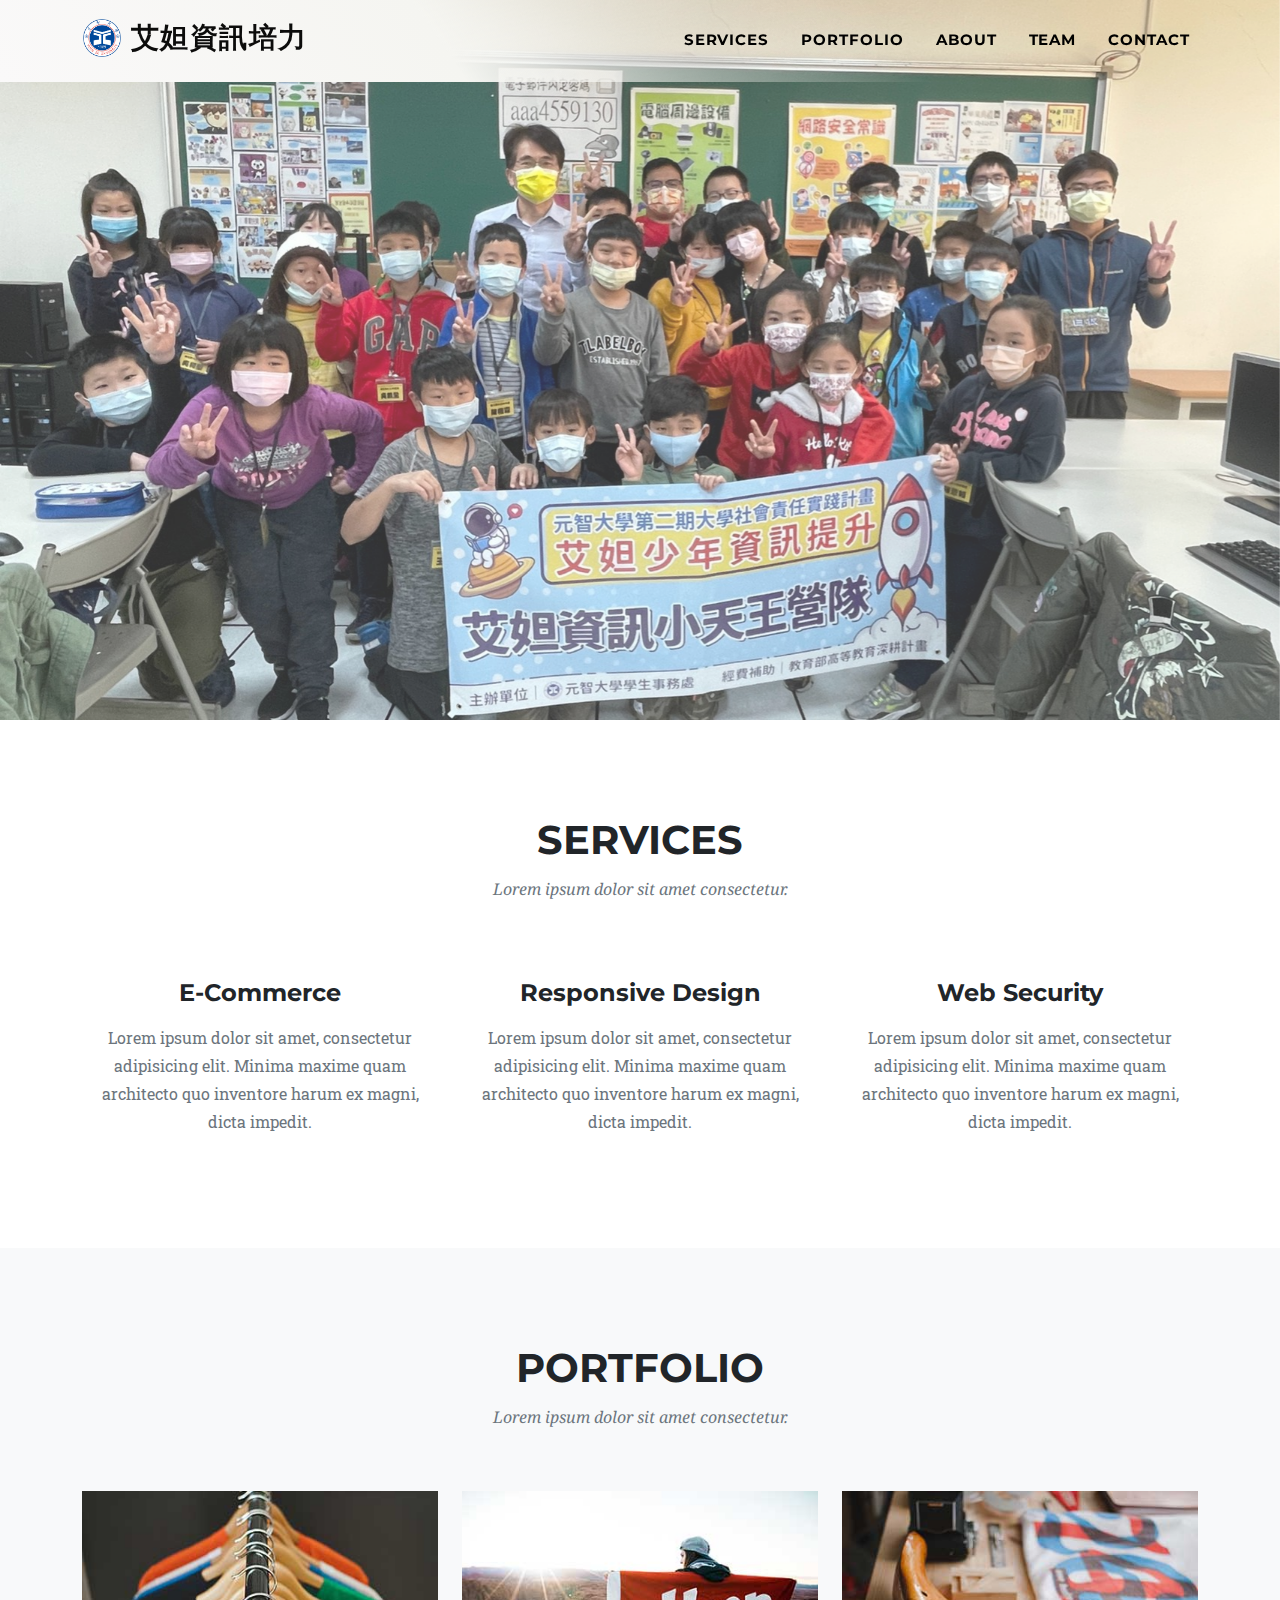
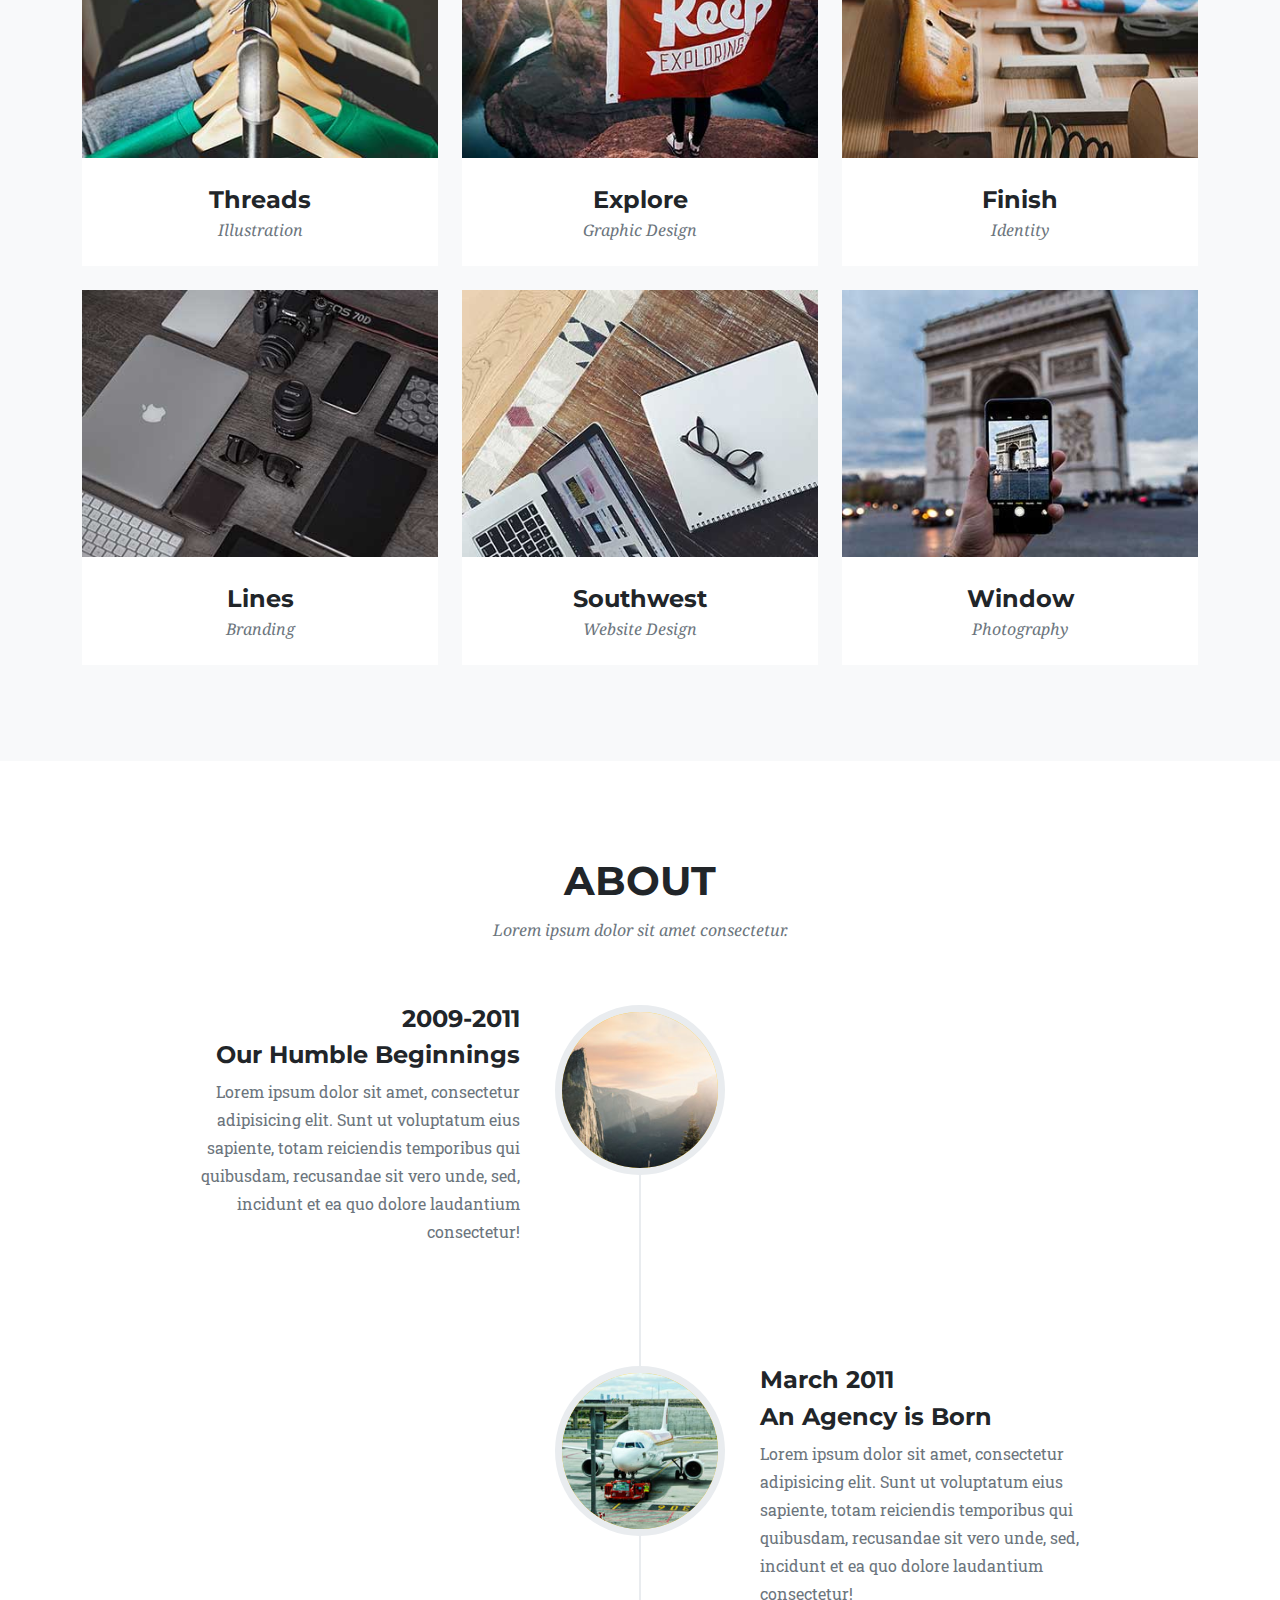
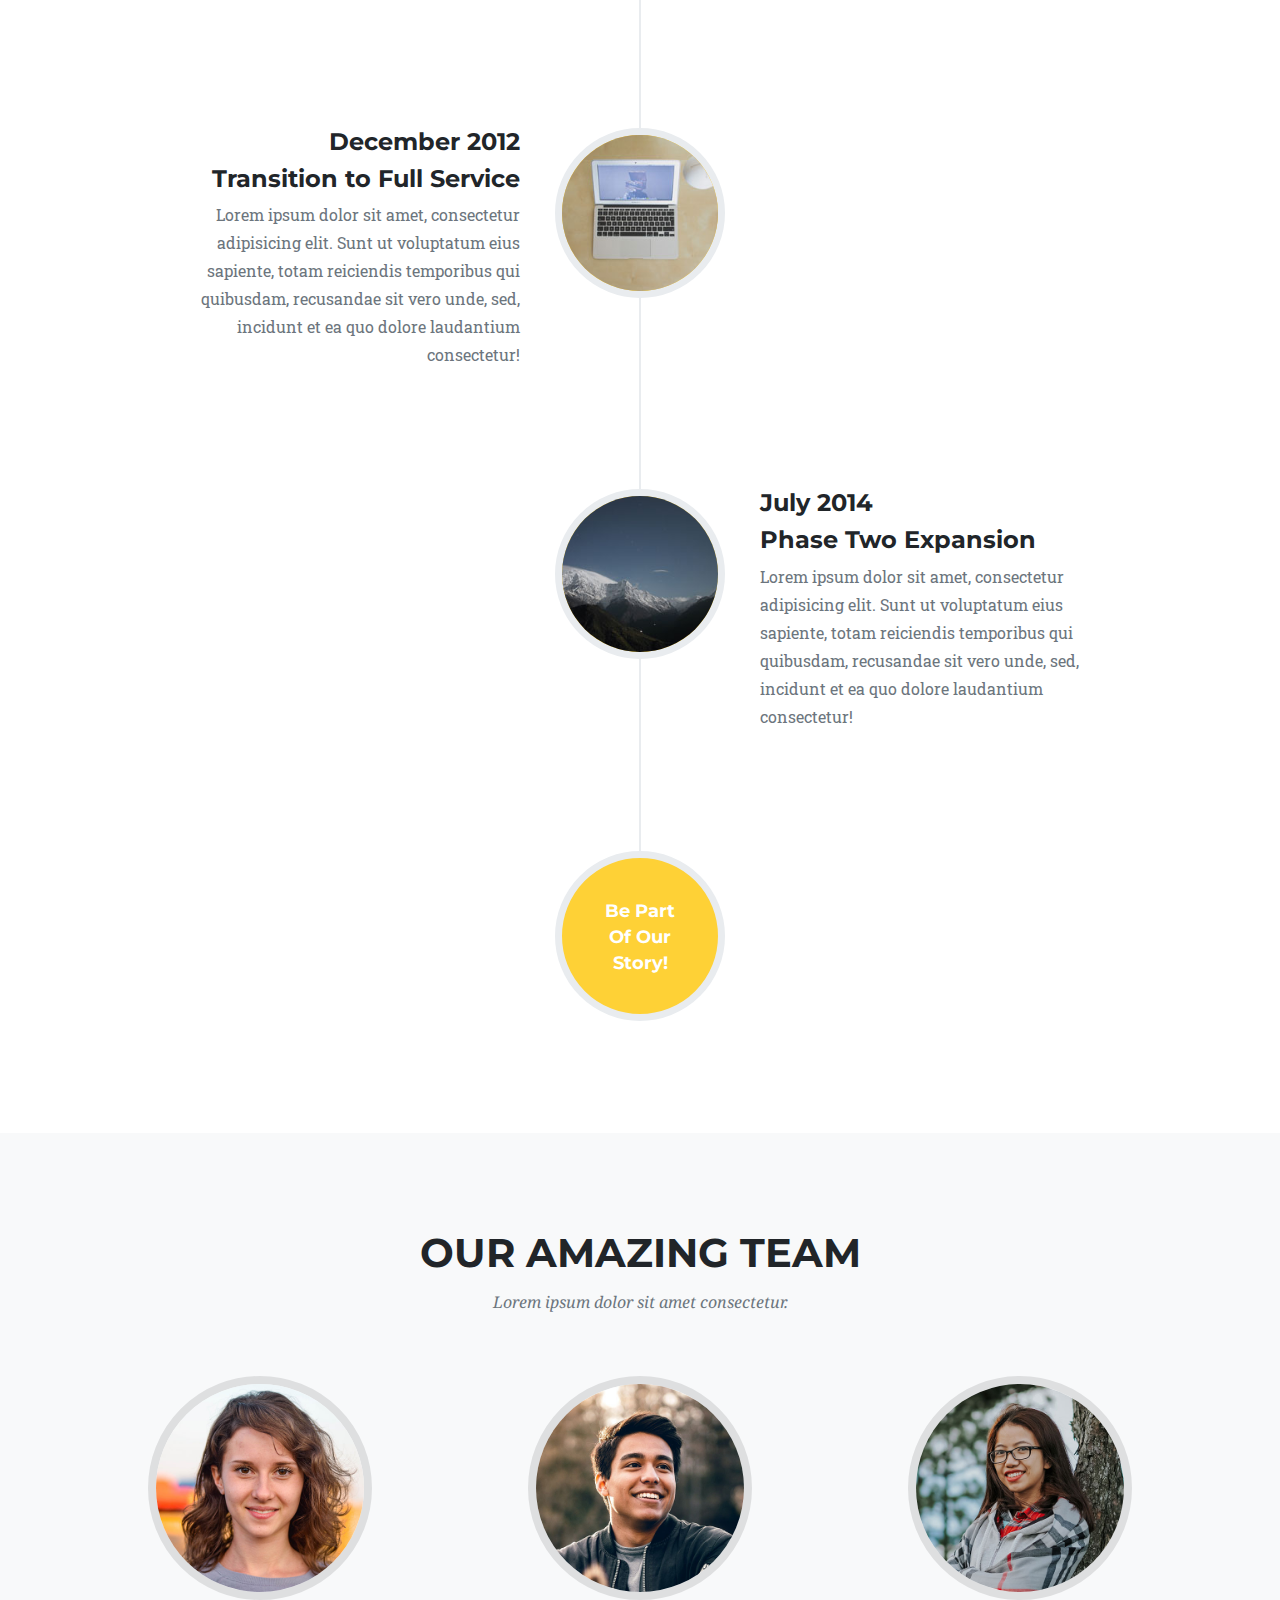
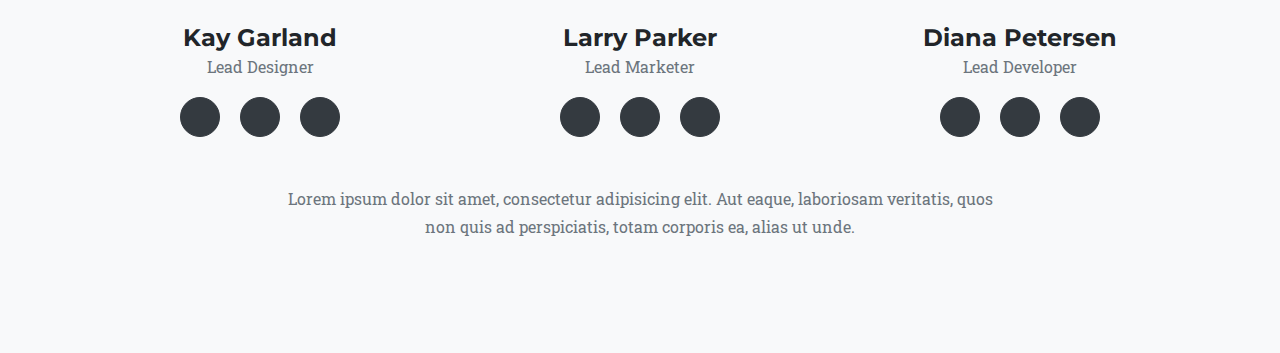
==== index.html @ 65d72623 "Carousel and title" ====
<!DOCTYPE html>
<html lang="en">
    <head>
        <meta charset="utf-8" />
        <meta name="viewport" content="width=device-width, initial-scale=1, shrink-to-fit=no" />
        <meta name="description" content="" />
        <meta name="author" content="" />
        <title>Agency - Start Bootstrap Theme</title>
        <link rel="icon" type="image/x-icon" href="assets/img/favicon.ico" />
        <!-- Font Awesome icons (free version)-->
        <script src="https://use.fontawesome.com/releases/v5.15.1/js/all.js" crossorigin="anonymous"></script>
        <!-- Google fonts-->
        <link href="https://fonts.googleapis.com/css?family=Montserrat:400,700" rel="stylesheet" type="text/css" />
        <link href="https://fonts.googleapis.com/css?family=Droid+Serif:400,700,400italic,700italic" rel="stylesheet" type="text/css" />
        <link href="https://fonts.googleapis.com/css?family=Roboto+Slab:400,100,300,700" rel="stylesheet" type="text/css" />
        <!-- Core theme CSS (includes Bootstrap)-->
        <link href="css/all.css" rel="stylesheet" />
    </head>
    <body id="page-top">
        <!-- Navigation-->
        <nav class="navbar navbar-expand-lg navbar-dark fixed-top" id="mainNav">
            <div class="container">
                <a class="navbar-brand js-scroll-trigger" href="#page-top">
                    <img src="assets/img/yzu.png" alt="" class="titleImg"/>
                    <h3 class="titleWord">艾妲資訊培力</h3>
                    <!-- 元智大學「大學社會責任實踐計畫- -->
                </a>
                <button class="navbar-toggler navbar-toggler-right" type="button" data-toggle="collapse" data-target="#navbarResponsive" aria-controls="navbarResponsive" aria-expanded="false" aria-label="Toggle navigation">
                    Menu
                    <i class="fas fa-bars ml-1"></i>
                </button>
                <div class="collapse navbar-collapse" id="navbarResponsive">
                    <ul class="navbar-nav text-uppercase ml-auto">
                        <li class="nav-item"><a class="nav-link js-scroll-trigger" href="#services">Services</a></li>
                        <li class="nav-item"><a class="nav-link js-scroll-trigger" href="#portfolio">Portfolio</a></li>
                        <li class="nav-item"><a class="nav-link js-scroll-trigger" href="#about">About</a></li>
                        <li class="nav-item"><a class="nav-link js-scroll-trigger" href="#team">Team</a></li>
                        <li class="nav-item"><a class="nav-link js-scroll-trigger" href="#contact">Contact</a></li>
                    </ul>
                </div>
            </div>
        </nav>
        <!-- Masthead-->
        <!-- <header class="mastheadx">
            <div class="container">
                <div class="masthead-subheading">Welcome To Our Studio!</div>
                <div class="masthead-heading text-uppercase">It's Nice To Meet You</div>
                <a class="btn btn-primary btn-xl text-uppercase js-scroll-trigger" href="#services">Tell Me More</a>
            </div>
        </header> -->




        
        <div id="carouselExampleControls" class="carousel slide" data-ride="carousel" data-interval="2300">
            <div class="carousel-inner imgeOpacity">
              <div class="carousel-item active">
                <img src="./assets/img/groupPhoto/groupPhoto1.jpg" class="d-block w-100" alt="...">
              </div>
              <div class="carousel-item">
                <img src="./assets/img/groupPhoto/groupPhoto2.jpg" class="d-block w-100" alt="...">
              </div>
              <div class="carousel-item">
                <img src="./assets/img/groupPhoto/groupPhoto3.jpg" class="d-block w-100" alt="...">
              </div>
            </div>

          </div>
        <!-- Services-->
        <section class="page-section" id="services">
            <div class="container">
                <div class="text-center">
                    <h2 class="section-heading text-uppercase">Services</h2>
                    <h3 class="section-subheading text-muted">Lorem ipsum dolor sit amet consectetur.</h3>
                </div>
                <div class="row text-center">
                    <div class="col-md-4">
                        <span class="fa-stack fa-4x">
                            <i class="fas fa-circle fa-stack-2x text-primary"></i>
                            <i class="fas fa-shopping-cart fa-stack-1x fa-inverse"></i>
                        </span>
                        <h4 class="my-3">E-Commerce</h4>
                        <p class="text-muted">Lorem ipsum dolor sit amet, consectetur adipisicing elit. Minima maxime quam architecto quo inventore harum ex magni, dicta impedit.</p>
                    </div>
                    <div class="col-md-4">
                        <span class="fa-stack fa-4x">
                            <i class="fas fa-circle fa-stack-2x text-primary"></i>
                            <i class="fas fa-laptop fa-stack-1x fa-inverse"></i>
                        </span>
                        <h4 class="my-3">Responsive Design</h4>
                        <p class="text-muted">Lorem ipsum dolor sit amet, consectetur adipisicing elit. Minima maxime quam architecto quo inventore harum ex magni, dicta impedit.</p>
                    </div>
                    <div class="col-md-4">
                        <span class="fa-stack fa-4x">
                            <i class="fas fa-circle fa-stack-2x text-primary"></i>
                            <i class="fas fa-lock fa-stack-1x fa-inverse"></i>
                        </span>
                        <h4 class="my-3">Web Security</h4>
                        <p class="text-muted">Lorem ipsum dolor sit amet, consectetur adipisicing elit. Minima maxime quam architecto quo inventore harum ex magni, dicta impedit.</p>
                    </div>
                </div>
            </div>
        </section>
        <!-- Portfolio Grid-->
        <section class="page-section bg-light" id="portfolio">
            <div class="container">
                <div class="text-center">
                    <h2 class="section-heading text-uppercase">Portfolio</h2>
                    <h3 class="section-subheading text-muted">Lorem ipsum dolor sit amet consectetur.</h3>
                </div>
                <div class="row">
                    <div class="col-lg-4 col-sm-6 mb-4">
                        <div class="portfolio-item">
                            <a class="portfolio-link" data-toggle="modal" href="#portfolioModal1">
                                <div class="portfolio-hover">
                                    <div class="portfolio-hover-content"><i class="fas fa-plus fa-3x"></i></div>
                                </div>
                                <img class="img-fluid" src="assets/img/portfolio/01-thumbnail.jpg" alt="" />
                            </a>
                            <div class="portfolio-caption">
                                <div class="portfolio-caption-heading">Threads</div>
                                <div class="portfolio-caption-subheading text-muted">Illustration</div>
                            </div>
                        </div>
                    </div>
                    <div class="col-lg-4 col-sm-6 mb-4">
                        <div class="portfolio-item">
                            <a class="portfolio-link" data-toggle="modal" href="#portfolioModal2">
                                <div class="portfolio-hover">
                                    <div class="portfolio-hover-content"><i class="fas fa-plus fa-3x"></i></div>
                                </div>
                                <img class="img-fluid" src="assets/img/portfolio/02-thumbnail.jpg" alt="" />
                            </a>
                            <div class="portfolio-caption">
                                <div class="portfolio-caption-heading">Explore</div>
                                <div class="portfolio-caption-subheading text-muted">Graphic Design</div>
                            </div>
                        </div>
                    </div>
                    <div class="col-lg-4 col-sm-6 mb-4">
                        <div class="portfolio-item">
                            <a class="portfolio-link" data-toggle="modal" href="#portfolioModal3">
                                <div class="portfolio-hover">
                                    <div class="portfolio-hover-content"><i class="fas fa-plus fa-3x"></i></div>
                                </div>
                                <img class="img-fluid" src="assets/img/portfolio/03-thumbnail.jpg" alt="" />
                            </a>
                            <div class="portfolio-caption">
                                <div class="portfolio-caption-heading">Finish</div>
                                <div class="portfolio-caption-subheading text-muted">Identity</div>
                            </div>
                        </div>
                    </div>
                    <div class="col-lg-4 col-sm-6 mb-4 mb-lg-0">
                        <div class="portfolio-item">
                            <a class="portfolio-link" data-toggle="modal" href="#portfolioModal4">
                                <div class="portfolio-hover">
                                    <div class="portfolio-hover-content"><i class="fas fa-plus fa-3x"></i></div>
                                </div>
                                <img class="img-fluid" src="assets/img/portfolio/04-thumbnail.jpg" alt="" />
                            </a>
                            <div class="portfolio-caption">
                                <div class="portfolio-caption-heading">Lines</div>
                                <div class="portfolio-caption-subheading text-muted">Branding</div>
                            </div>
                        </div>
                    </div>
                    <div class="col-lg-4 col-sm-6 mb-4 mb-sm-0">
                        <div class="portfolio-item">
                            <a class="portfolio-link" data-toggle="modal" href="#portfolioModal5">
                                <div class="portfolio-hover">
                                    <div class="portfolio-hover-content"><i class="fas fa-plus fa-3x"></i></div>
                                </div>
                                <img class="img-fluid" src="assets/img/portfolio/05-thumbnail.jpg" alt="" />
                            </a>
                            <div class="portfolio-caption">
                                <div class="portfolio-caption-heading">Southwest</div>
                                <div class="portfolio-caption-subheading text-muted">Website Design</div>
                            </div>
                        </div>
                    </div>
                    <div class="col-lg-4 col-sm-6">
                        <div class="portfolio-item">
                            <a class="portfolio-link" data-toggle="modal" href="#portfolioModal6">
                                <div class="portfolio-hover">
                                    <div class="portfolio-hover-content"><i class="fas fa-plus fa-3x"></i></div>
                                </div>
                                <img class="img-fluid" src="assets/img/portfolio/06-thumbnail.jpg" alt="" />
                            </a>
                            <div class="portfolio-caption">
                                <div class="portfolio-caption-heading">Window</div>
                                <div class="portfolio-caption-subheading text-muted">Photography</div>
                            </div>
                        </div>
                    </div>
                </div>
            </div>
        </section>
        <!-- About-->
        <section class="page-section" id="about">
            <div class="container">
                <div class="text-center">
                    <h2 class="section-heading text-uppercase">About</h2>
                    <h3 class="section-subheading text-muted">Lorem ipsum dolor sit amet consectetur.</h3>
                </div>
                <ul class="timeline">
                    <li>
                        <div class="timeline-image"><img class="rounded-circle img-fluid" src="assets/img/about/1.jpg" alt="" /></div>
                        <div class="timeline-panel">
                            <div class="timeline-heading">
                                <h4>2009-2011</h4>
                                <h4 class="subheading">Our Humble Beginnings</h4>
                            </div>
                            <div class="timeline-body"><p class="text-muted">Lorem ipsum dolor sit amet, consectetur adipisicing elit. Sunt ut voluptatum eius sapiente, totam reiciendis temporibus qui quibusdam, recusandae sit vero unde, sed, incidunt et ea quo dolore laudantium consectetur!</p></div>
                        </div>
                    </li>
                    <li class="timeline-inverted">
                        <div class="timeline-image"><img class="rounded-circle img-fluid" src="assets/img/about/2.jpg" alt="" /></div>
                        <div class="timeline-panel">
                            <div class="timeline-heading">
                                <h4>March 2011</h4>
                                <h4 class="subheading">An Agency is Born</h4>
                            </div>
                            <div class="timeline-body"><p class="text-muted">Lorem ipsum dolor sit amet, consectetur adipisicing elit. Sunt ut voluptatum eius sapiente, totam reiciendis temporibus qui quibusdam, recusandae sit vero unde, sed, incidunt et ea quo dolore laudantium consectetur!</p></div>
                        </div>
                    </li>
                    <li>
                        <div class="timeline-image"><img class="rounded-circle img-fluid" src="assets/img/about/3.jpg" alt="" /></div>
                        <div class="timeline-panel">
                            <div class="timeline-heading">
                                <h4>December 2012</h4>
                                <h4 class="subheading">Transition to Full Service</h4>
                            </div>
                            <div class="timeline-body"><p class="text-muted">Lorem ipsum dolor sit amet, consectetur adipisicing elit. Sunt ut voluptatum eius sapiente, totam reiciendis temporibus qui quibusdam, recusandae sit vero unde, sed, incidunt et ea quo dolore laudantium consectetur!</p></div>
                        </div>
                    </li>
                    <li class="timeline-inverted">
                        <div class="timeline-image"><img class="rounded-circle img-fluid" src="assets/img/about/4.jpg" alt="" /></div>
                        <div class="timeline-panel">
                            <div class="timeline-heading">
                                <h4>July 2014</h4>
                                <h4 class="subheading">Phase Two Expansion</h4>
                            </div>
                            <div class="timeline-body"><p class="text-muted">Lorem ipsum dolor sit amet, consectetur adipisicing elit. Sunt ut voluptatum eius sapiente, totam reiciendis temporibus qui quibusdam, recusandae sit vero unde, sed, incidunt et ea quo dolore laudantium consectetur!</p></div>
                        </div>
                    </li>
                    <li class="timeline-inverted">
                        <div class="timeline-image">
                            <h4>
                                Be Part
                                <br />
                                Of Our
                                <br />
                                Story!
                            </h4>
                        </div>
                    </li>
                </ul>
            </div>
        </section>
        <!-- Team-->
        <section class="page-section bg-light" id="team">
            <div class="container">
                <div class="text-center">
                    <h2 class="section-heading text-uppercase">Our Amazing Team</h2>
                    <h3 class="section-subheading text-muted">Lorem ipsum dolor sit amet consectetur.</h3>
                </div>
                <div class="row">
                    <div class="col-lg-4">
                        <div class="team-member">
                            <img class="mx-auto rounded-circle" src="assets/img/team/1.jpg" alt="" />
                            <h4>Kay Garland</h4>
                            <p class="text-muted">Lead Designer</p>
                            <a class="btn btn-dark btn-social mx-2" href="#!"><i class="fab fa-twitter"></i></a>
                            <a class="btn btn-dark btn-social mx-2" href="#!"><i class="fab fa-facebook-f"></i></a>
                            <a class="btn btn-dark btn-social mx-2" href="#!"><i class="fab fa-linkedin-in"></i></a>
                        </div>
                    </div>
                    <div class="col-lg-4">
                        <div class="team-member">
                            <img class="mx-auto rounded-circle" src="assets/img/team/2.jpg" alt="" />
                            <h4>Larry Parker</h4>
                            <p class="text-muted">Lead Marketer</p>
                            <a class="btn btn-dark btn-social mx-2" href="#!"><i class="fab fa-twitter"></i></a>
                            <a class="btn btn-dark btn-social mx-2" href="#!"><i class="fab fa-facebook-f"></i></a>
                            <a class="btn btn-dark btn-social mx-2" href="#!"><i class="fab fa-linkedin-in"></i></a>
                        </div>
                    </div>
                    <div class="col-lg-4">
                        <div class="team-member">
                            <img class="mx-auto rounded-circle" src="assets/img/team/3.jpg" alt="" />
                            <h4>Diana Petersen</h4>
                            <p class="text-muted">Lead Developer</p>
                            <a class="btn btn-dark btn-social mx-2" href="#!"><i class="fab fa-twitter"></i></a>
                            <a class="btn btn-dark btn-social mx-2" href="#!"><i class="fab fa-facebook-f"></i></a>
                            <a class="btn btn-dark btn-social mx-2" href="#!"><i class="fab fa-linkedin-in"></i></a>
                        </div>
                    </div>
                </div>
                <div class="row">
                    <div class="col-lg-8 mx-auto text-center"><p class="large text-muted">Lorem ipsum dolor sit amet, consectetur adipisicing elit. Aut eaque, laboriosam veritatis, quos non quis ad perspiciatis, totam corporis ea, alias ut unde.</p></div>
                </div>
            </div>
        </section>



        <!-- Clients-->

        <!-- Contact-->

        <!-- Portfolio Modals-->
        <!-- Modal 1-->
   
        <!-- Bootstrap core JS-->
        <script src="https://cdnjs.cloudflare.com/ajax/libs/jquery/3.5.1/jquery.min.js"></script>
        <script src="https://cdn.jsdelivr.net/npm/bootstrap@4.5.3/dist/js/bootstrap.bundle.min.js"></script>
        <!-- Third party plugin JS-->
        <script src="https://cdnjs.cloudflare.com/ajax/libs/jquery-easing/1.4.1/jquery.easing.min.js"></script>
        <!-- Contact form JS-->
        <script src="assets/mail/jqBootstrapValidation.js"></script>
        <script src="assets/mail/contact_me.js"></script>
        <!-- Core theme JS-->
        <script src="js/scripts.js"></script>
    </body>
</html>
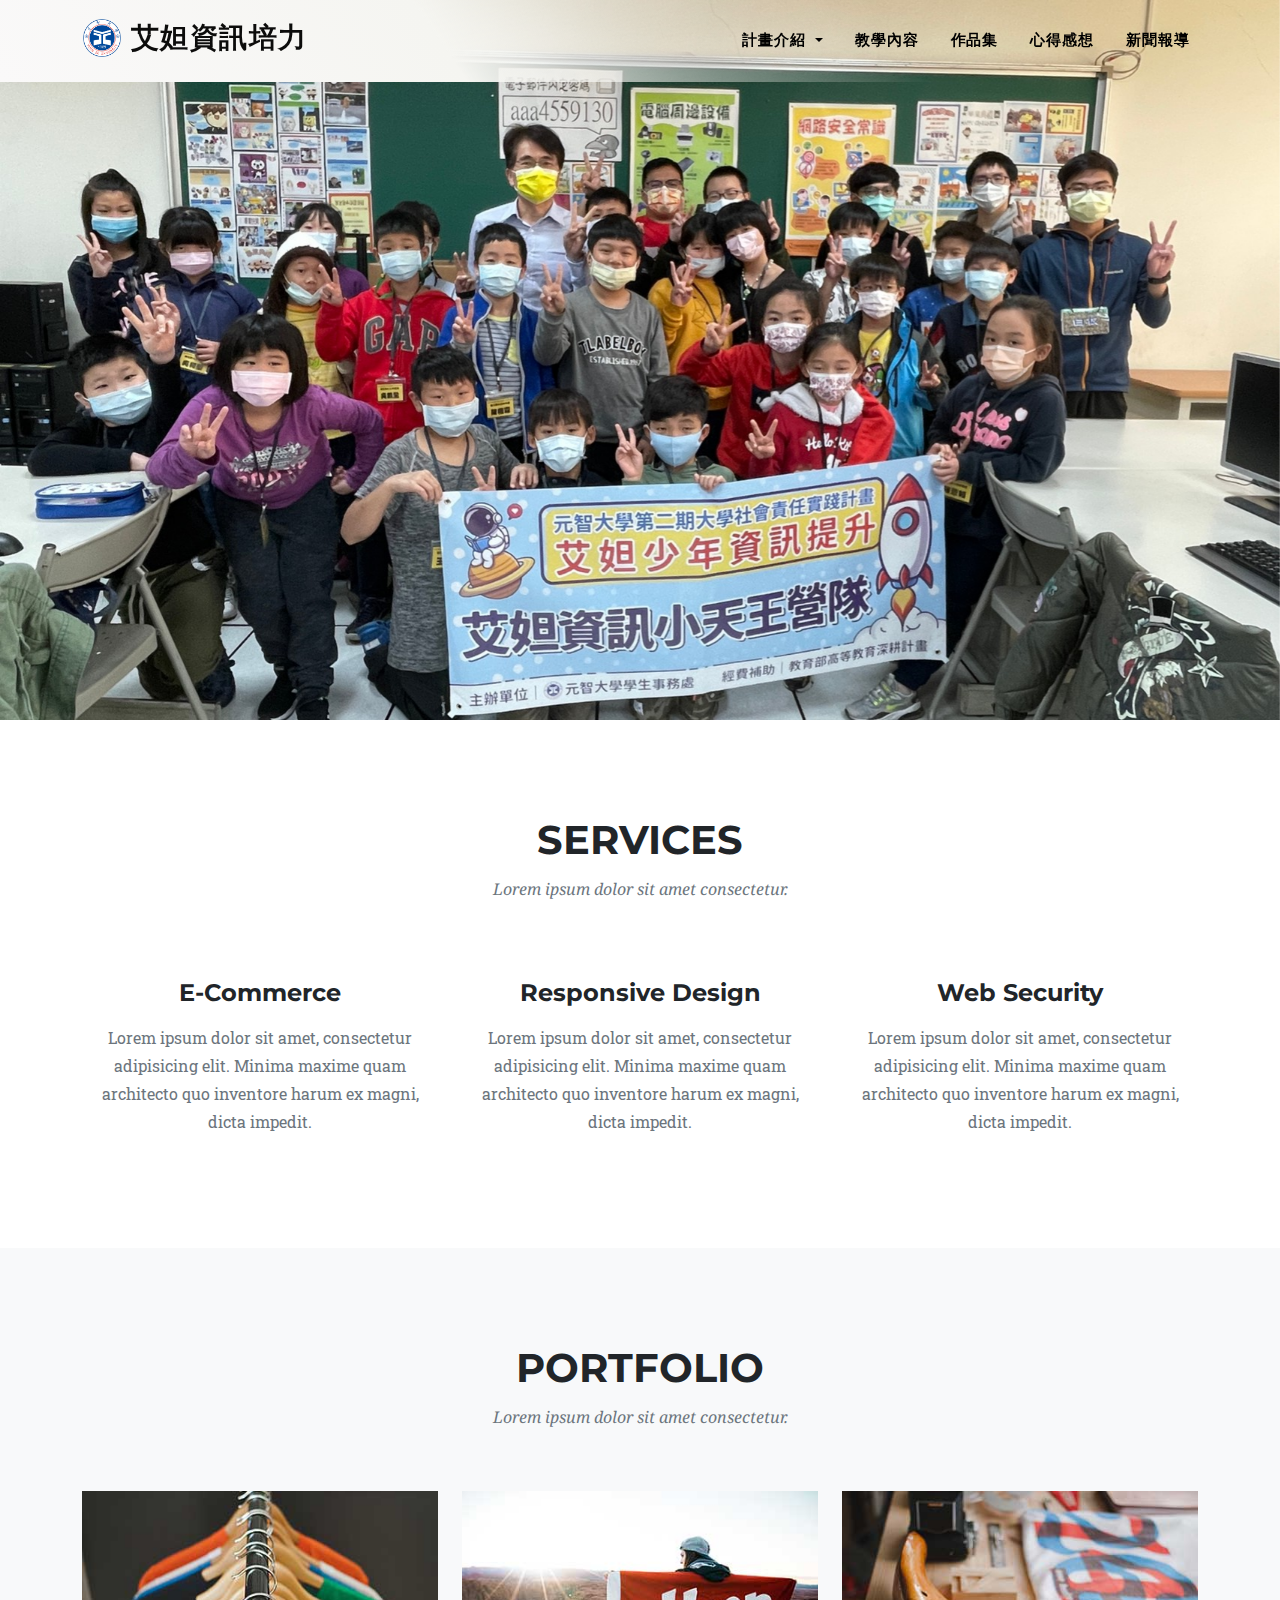
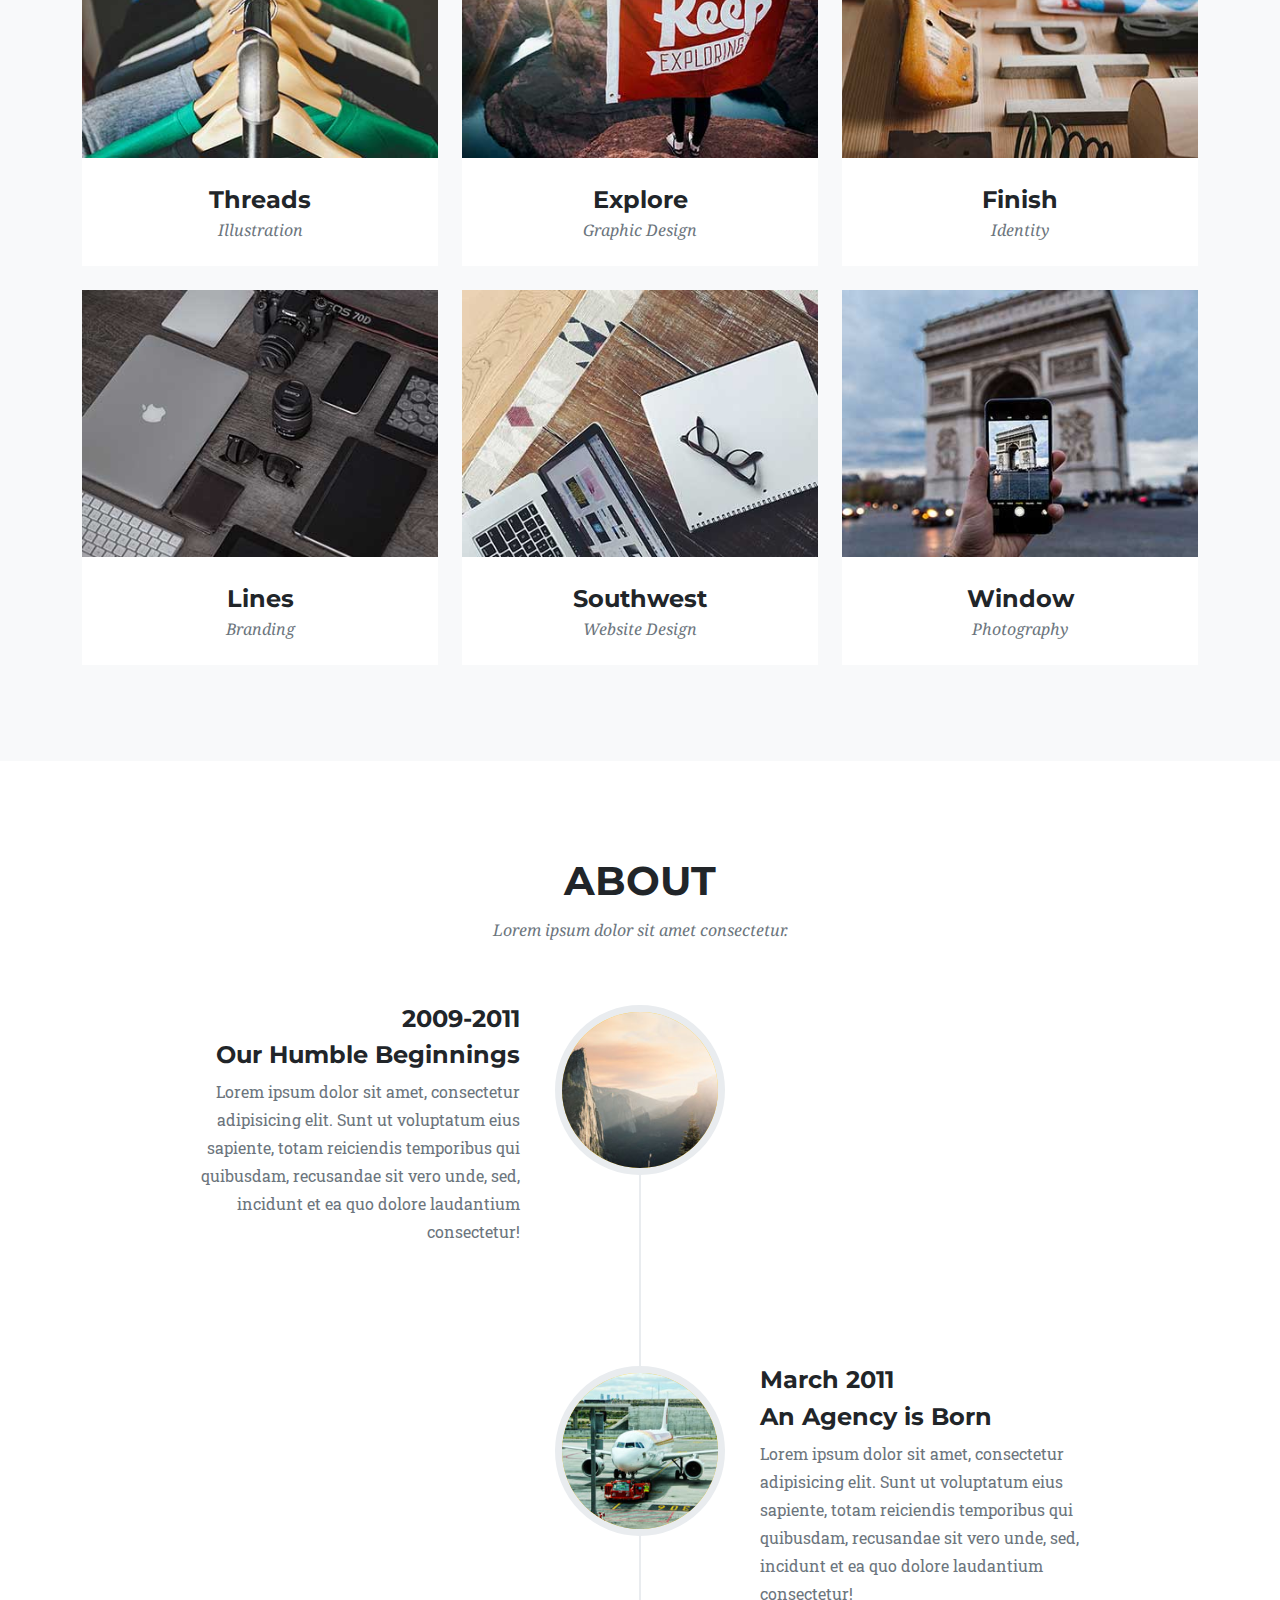
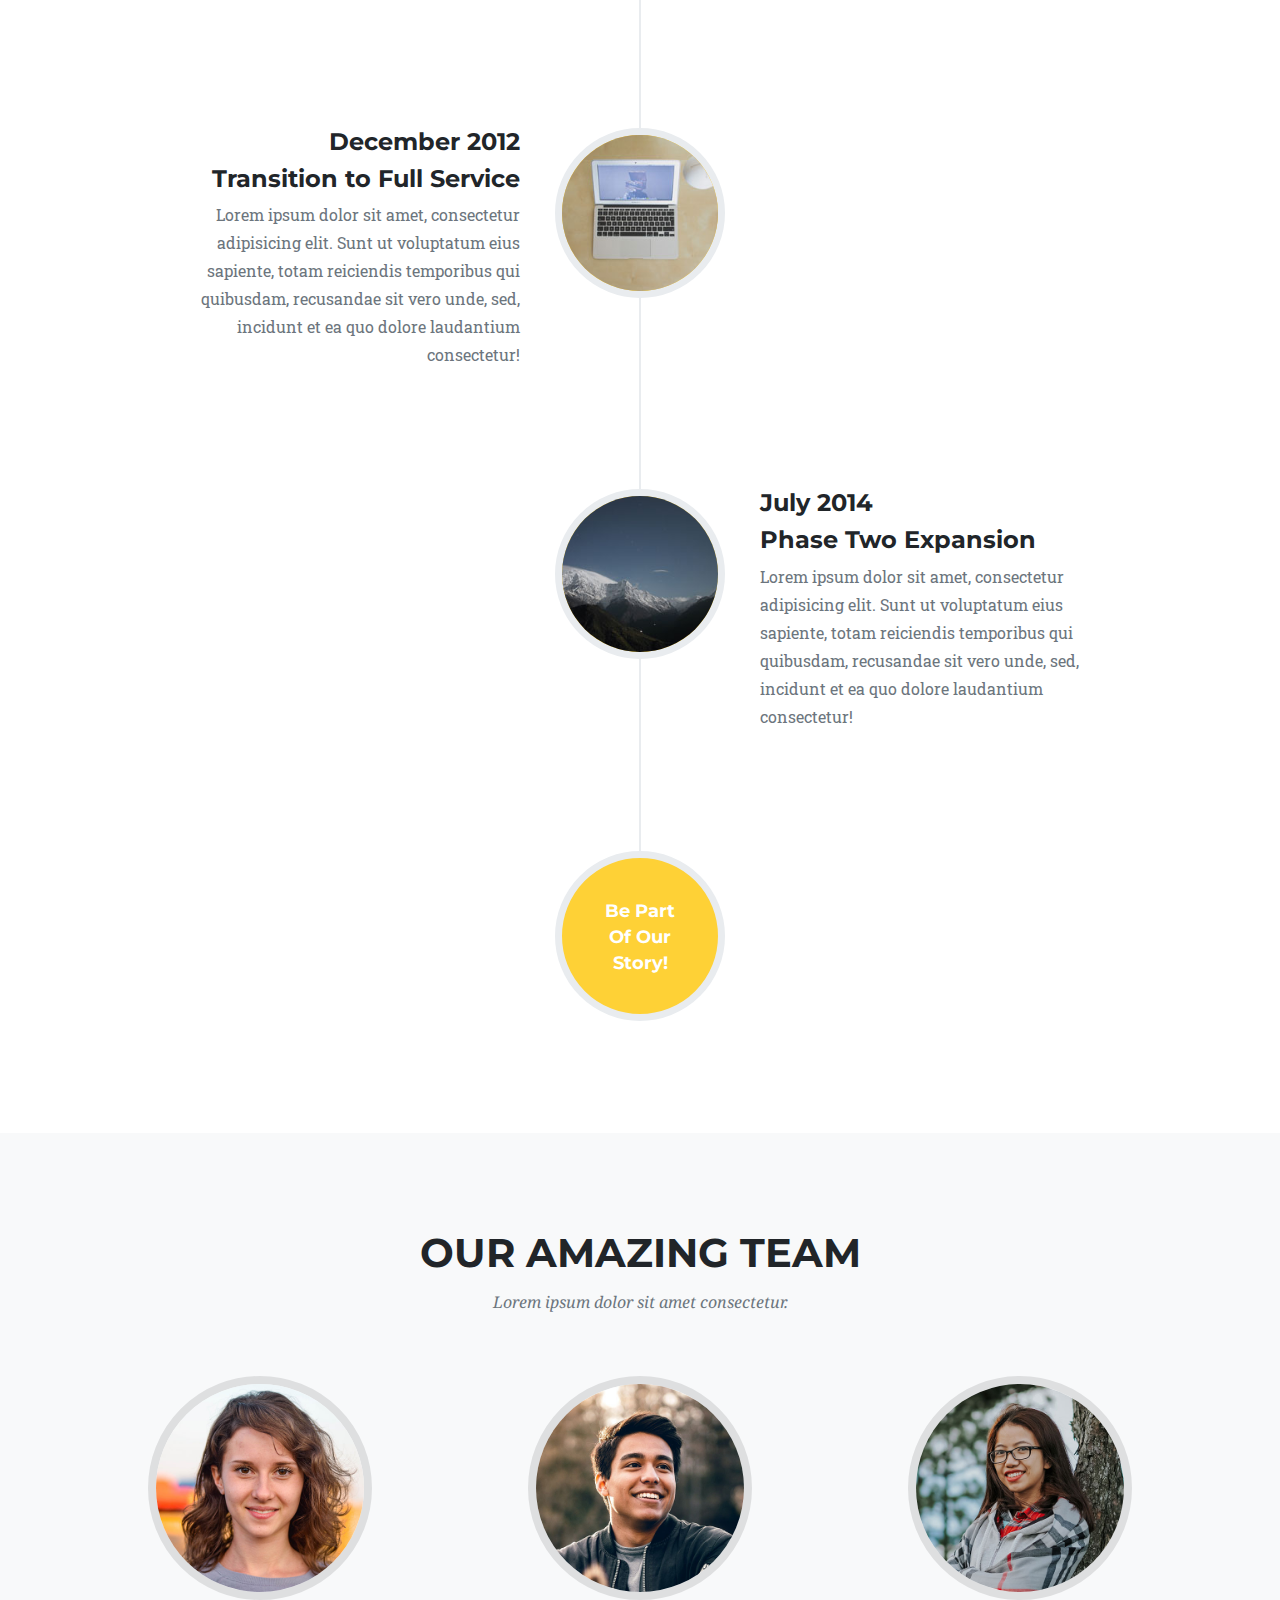
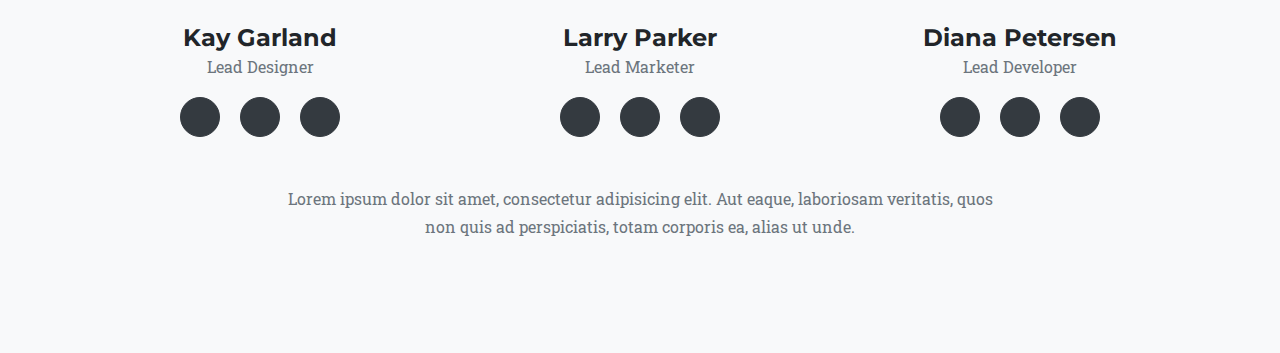
==== commit 5cf15e38: "add correct rext" ====
--- a/index.html
+++ b/index.html
@@ -1,47 +1,64 @@
 <!DOCTYPE html>
 <html lang="en">
-    <head>
-        <meta charset="utf-8" />
-        <meta name="viewport" content="width=device-width, initial-scale=1, shrink-to-fit=no" />
-        <meta name="description" content="" />
-        <meta name="author" content="" />
-        <title>Agency - Start Bootstrap Theme</title>
-        <link rel="icon" type="image/x-icon" href="assets/img/favicon.ico" />
-        <!-- Font Awesome icons (free version)-->
-        <script src="https://use.fontawesome.com/releases/v5.15.1/js/all.js" crossorigin="anonymous"></script>
-        <!-- Google fonts-->
-        <link href="https://fonts.googleapis.com/css?family=Montserrat:400,700" rel="stylesheet" type="text/css" />
-        <link href="https://fonts.googleapis.com/css?family=Droid+Serif:400,700,400italic,700italic" rel="stylesheet" type="text/css" />
-        <link href="https://fonts.googleapis.com/css?family=Roboto+Slab:400,100,300,700" rel="stylesheet" type="text/css" />
-        <!-- Core theme CSS (includes Bootstrap)-->
-        <link href="css/all.css" rel="stylesheet" />
-    </head>
-    <body id="page-top">
-        <!-- Navigation-->
-        <nav class="navbar navbar-expand-lg navbar-dark fixed-top" id="mainNav">
-            <div class="container">
-                <a class="navbar-brand js-scroll-trigger" href="#page-top">
-                    <img src="assets/img/yzu.png" alt="" class="titleImg"/>
-                    <h3 class="titleWord">艾妲資訊培力</h3>
-                    <!-- 元智大學「大學社會責任實踐計畫- -->
-                </a>
-                <button class="navbar-toggler navbar-toggler-right" type="button" data-toggle="collapse" data-target="#navbarResponsive" aria-controls="navbarResponsive" aria-expanded="false" aria-label="Toggle navigation">
-                    Menu
-                    <i class="fas fa-bars ml-1"></i>
-                </button>
-                <div class="collapse navbar-collapse" id="navbarResponsive">
-                    <ul class="navbar-nav text-uppercase ml-auto">
-                        <li class="nav-item"><a class="nav-link js-scroll-trigger" href="#services">Services</a></li>
-                        <li class="nav-item"><a class="nav-link js-scroll-trigger" href="#portfolio">Portfolio</a></li>
-                        <li class="nav-item"><a class="nav-link js-scroll-trigger" href="#about">About</a></li>
-                        <li class="nav-item"><a class="nav-link js-scroll-trigger" href="#team">Team</a></li>
-                        <li class="nav-item"><a class="nav-link js-scroll-trigger" href="#contact">Contact</a></li>
-                    </ul>
-                </div>
-            </div>
-        </nav>
-        <!-- Masthead-->
-        <!-- <header class="mastheadx">
+
+<head>
+    <meta charset="utf-8" />
+    <meta name="viewport" content="width=device-width, initial-scale=1, shrink-to-fit=no" />
+    <meta name="description" content="" />
+    <meta name="author" content="" />
+    <title>艾妲資訊成果網</title>
+    <link rel="icon" type="image/x-icon" href="assets/img/yzu.png" />
+    <!-- Font Awesome icons (free version)-->
+    <script src="https://use.fontawesome.com/releases/v5.15.1/js/all.js" crossorigin="anonymous"></script>
+    <!-- Google fonts-->
+    <link href="https://fonts.googleapis.com/css?family=Montserrat:400,700" rel="stylesheet" type="text/css" />
+    <link href="https://fonts.googleapis.com/css?family=Droid+Serif:400,700,400italic,700italic" rel="stylesheet"
+        type="text/css" />
+    <link href="https://fonts.googleapis.com/css?family=Roboto+Slab:400,100,300,700" rel="stylesheet" type="text/css" />
+    <!-- Core theme CSS (includes Bootstrap)-->
+    <link href="css/all.css" rel="stylesheet" />
+</head>
+
+<body id="page-top">
+    <!-- Navigation-->
+    <nav class="navbar navbar-expand-lg navbar-dark fixed-top" id="mainNav">
+        <div class="container">
+            <a class="navbar-brand js-scroll-trigger" href="#page-top">
+                <img src="assets/img/yzu.png" alt="" class="titleImg" />
+                <h3 class="titleWord">艾妲資訊培力</h3>
+                <!-- 元智大學「大學社會責任實踐計畫- -->
+            </a>
+            <button class="navbar-toggler navbar-toggler-right" type="button" data-toggle="collapse"
+                data-target="#navbarResponsive" aria-controls="navbarResponsive" aria-expanded="false"
+                aria-label="Toggle navigation">
+                Menu
+                <i class="fas fa-bars ml-1"></i>
+            </button>
+            <div class="collapse navbar-collapse" id="navbarResponsive">
+                <ul class="navbar-nav text-uppercase ml-auto">
+                    <li class="nav-item dropdown">
+                        <a class="nav-link dropdown-toggle" href="#" id="navbarDropdownMenuLink" role="button"
+                            data-toggle="dropdown" aria-haspopup="true" aria-expanded="false">
+                            計畫介紹
+                        </a>
+                        <div class="dropdown-menu " aria-labelledby="navbarDropdownMenuLink">
+                            <a class="dropdown-item js-scroll-trigger" href="#services">艾妲緣起</a>
+                            <a class="dropdown-item js-scroll-trigger" href="#portfolio">組織成員</a>
+                            <a class="dropdown-item js-scroll-trigger" href="#about">歷屆義工學員</a>
+                        </div>
+                    </li>
+                    <li class="nav-item"><a class="nav-link js-scroll-trigger" href="#services">教學內容</a></li>
+                    <li class="nav-item"><a class="nav-link js-scroll-trigger" href="#portfolio">作品集</a></li>
+                    <li class="nav-item"><a class="nav-link js-scroll-trigger" href="#about">心得感想</a></li>
+                    <li class="nav-item"><a class="nav-link js-scroll-trigger" href="#team">新聞報導</a></li>
+                    <!-- <li class="nav-item"><a class="nav-link js-scroll-trigger" href="#contact">Contact</a></li> -->
+
+                </ul>
+            </div>
+        </div>
+    </nav>
+    <!-- Masthead-->
+    <!-- <header class="mastheadx">
             <div class="container">
                 <div class="masthead-subheading">Welcome To Our Studio!</div>
                 <div class="masthead-heading text-uppercase">It's Nice To Meet You</div>
@@ -51,277 +68,305 @@
 
 
 
-
-        
-        <div id="carouselExampleControls" class="carousel slide" data-ride="carousel" data-interval="2300">
-            <div class="carousel-inner imgeOpacity">
-              <div class="carousel-item active">
-                <img src="./assets/img/groupPhoto/groupPhoto1.jpg" class="d-block w-100" alt="...">
-              </div>
-              <div class="carousel-item">
-                <img src="./assets/img/groupPhoto/groupPhoto2.jpg" class="d-block w-100" alt="...">
-              </div>
-              <div class="carousel-item">
-                <img src="./assets/img/groupPhoto/groupPhoto3.jpg" class="d-block w-100" alt="...">
-              </div>
-            </div>
-
-          </div>
-        <!-- Services-->
-        <section class="page-section" id="services">
-            <div class="container">
-                <div class="text-center">
-                    <h2 class="section-heading text-uppercase">Services</h2>
-                    <h3 class="section-subheading text-muted">Lorem ipsum dolor sit amet consectetur.</h3>
-                </div>
-                <div class="row text-center">
-                    <div class="col-md-4">
-                        <span class="fa-stack fa-4x">
-                            <i class="fas fa-circle fa-stack-2x text-primary"></i>
-                            <i class="fas fa-shopping-cart fa-stack-1x fa-inverse"></i>
-                        </span>
-                        <h4 class="my-3">E-Commerce</h4>
-                        <p class="text-muted">Lorem ipsum dolor sit amet, consectetur adipisicing elit. Minima maxime quam architecto quo inventore harum ex magni, dicta impedit.</p>
-                    </div>
-                    <div class="col-md-4">
-                        <span class="fa-stack fa-4x">
-                            <i class="fas fa-circle fa-stack-2x text-primary"></i>
-                            <i class="fas fa-laptop fa-stack-1x fa-inverse"></i>
-                        </span>
-                        <h4 class="my-3">Responsive Design</h4>
-                        <p class="text-muted">Lorem ipsum dolor sit amet, consectetur adipisicing elit. Minima maxime quam architecto quo inventore harum ex magni, dicta impedit.</p>
-                    </div>
-                    <div class="col-md-4">
-                        <span class="fa-stack fa-4x">
-                            <i class="fas fa-circle fa-stack-2x text-primary"></i>
-                            <i class="fas fa-lock fa-stack-1x fa-inverse"></i>
-                        </span>
-                        <h4 class="my-3">Web Security</h4>
-                        <p class="text-muted">Lorem ipsum dolor sit amet, consectetur adipisicing elit. Minima maxime quam architecto quo inventore harum ex magni, dicta impedit.</p>
-                    </div>
-                </div>
-            </div>
-        </section>
-        <!-- Portfolio Grid-->
-        <section class="page-section bg-light" id="portfolio">
-            <div class="container">
-                <div class="text-center">
-                    <h2 class="section-heading text-uppercase">Portfolio</h2>
-                    <h3 class="section-subheading text-muted">Lorem ipsum dolor sit amet consectetur.</h3>
-                </div>
-                <div class="row">
-                    <div class="col-lg-4 col-sm-6 mb-4">
-                        <div class="portfolio-item">
-                            <a class="portfolio-link" data-toggle="modal" href="#portfolioModal1">
-                                <div class="portfolio-hover">
-                                    <div class="portfolio-hover-content"><i class="fas fa-plus fa-3x"></i></div>
-                                </div>
-                                <img class="img-fluid" src="assets/img/portfolio/01-thumbnail.jpg" alt="" />
-                            </a>
-                            <div class="portfolio-caption">
-                                <div class="portfolio-caption-heading">Threads</div>
-                                <div class="portfolio-caption-subheading text-muted">Illustration</div>
-                            </div>
-                        </div>
-                    </div>
-                    <div class="col-lg-4 col-sm-6 mb-4">
-                        <div class="portfolio-item">
-                            <a class="portfolio-link" data-toggle="modal" href="#portfolioModal2">
-                                <div class="portfolio-hover">
-                                    <div class="portfolio-hover-content"><i class="fas fa-plus fa-3x"></i></div>
-                                </div>
-                                <img class="img-fluid" src="assets/img/portfolio/02-thumbnail.jpg" alt="" />
-                            </a>
-                            <div class="portfolio-caption">
-                                <div class="portfolio-caption-heading">Explore</div>
-                                <div class="portfolio-caption-subheading text-muted">Graphic Design</div>
-                            </div>
-                        </div>
-                    </div>
-                    <div class="col-lg-4 col-sm-6 mb-4">
-                        <div class="portfolio-item">
-                            <a class="portfolio-link" data-toggle="modal" href="#portfolioModal3">
-                                <div class="portfolio-hover">
-                                    <div class="portfolio-hover-content"><i class="fas fa-plus fa-3x"></i></div>
-                                </div>
-                                <img class="img-fluid" src="assets/img/portfolio/03-thumbnail.jpg" alt="" />
-                            </a>
-                            <div class="portfolio-caption">
-                                <div class="portfolio-caption-heading">Finish</div>
-                                <div class="portfolio-caption-subheading text-muted">Identity</div>
-                            </div>
-                        </div>
-                    </div>
-                    <div class="col-lg-4 col-sm-6 mb-4 mb-lg-0">
-                        <div class="portfolio-item">
-                            <a class="portfolio-link" data-toggle="modal" href="#portfolioModal4">
-                                <div class="portfolio-hover">
-                                    <div class="portfolio-hover-content"><i class="fas fa-plus fa-3x"></i></div>
-                                </div>
-                                <img class="img-fluid" src="assets/img/portfolio/04-thumbnail.jpg" alt="" />
-                            </a>
-                            <div class="portfolio-caption">
-                                <div class="portfolio-caption-heading">Lines</div>
-                                <div class="portfolio-caption-subheading text-muted">Branding</div>
-                            </div>
-                        </div>
-                    </div>
-                    <div class="col-lg-4 col-sm-6 mb-4 mb-sm-0">
-                        <div class="portfolio-item">
-                            <a class="portfolio-link" data-toggle="modal" href="#portfolioModal5">
-                                <div class="portfolio-hover">
-                                    <div class="portfolio-hover-content"><i class="fas fa-plus fa-3x"></i></div>
-                                </div>
-                                <img class="img-fluid" src="assets/img/portfolio/05-thumbnail.jpg" alt="" />
-                            </a>
-                            <div class="portfolio-caption">
-                                <div class="portfolio-caption-heading">Southwest</div>
-                                <div class="portfolio-caption-subheading text-muted">Website Design</div>
-                            </div>
-                        </div>
-                    </div>
-                    <div class="col-lg-4 col-sm-6">
-                        <div class="portfolio-item">
-                            <a class="portfolio-link" data-toggle="modal" href="#portfolioModal6">
-                                <div class="portfolio-hover">
-                                    <div class="portfolio-hover-content"><i class="fas fa-plus fa-3x"></i></div>
-                                </div>
-                                <img class="img-fluid" src="assets/img/portfolio/06-thumbnail.jpg" alt="" />
-                            </a>
-                            <div class="portfolio-caption">
-                                <div class="portfolio-caption-heading">Window</div>
-                                <div class="portfolio-caption-subheading text-muted">Photography</div>
-                            </div>
-                        </div>
-                    </div>
-                </div>
-            </div>
-        </section>
-        <!-- About-->
-        <section class="page-section" id="about">
-            <div class="container">
-                <div class="text-center">
-                    <h2 class="section-heading text-uppercase">About</h2>
-                    <h3 class="section-subheading text-muted">Lorem ipsum dolor sit amet consectetur.</h3>
-                </div>
-                <ul class="timeline">
-                    <li>
-                        <div class="timeline-image"><img class="rounded-circle img-fluid" src="assets/img/about/1.jpg" alt="" /></div>
-                        <div class="timeline-panel">
-                            <div class="timeline-heading">
-                                <h4>2009-2011</h4>
-                                <h4 class="subheading">Our Humble Beginnings</h4>
-                            </div>
-                            <div class="timeline-body"><p class="text-muted">Lorem ipsum dolor sit amet, consectetur adipisicing elit. Sunt ut voluptatum eius sapiente, totam reiciendis temporibus qui quibusdam, recusandae sit vero unde, sed, incidunt et ea quo dolore laudantium consectetur!</p></div>
-                        </div>
-                    </li>
-                    <li class="timeline-inverted">
-                        <div class="timeline-image"><img class="rounded-circle img-fluid" src="assets/img/about/2.jpg" alt="" /></div>
-                        <div class="timeline-panel">
-                            <div class="timeline-heading">
-                                <h4>March 2011</h4>
-                                <h4 class="subheading">An Agency is Born</h4>
-                            </div>
-                            <div class="timeline-body"><p class="text-muted">Lorem ipsum dolor sit amet, consectetur adipisicing elit. Sunt ut voluptatum eius sapiente, totam reiciendis temporibus qui quibusdam, recusandae sit vero unde, sed, incidunt et ea quo dolore laudantium consectetur!</p></div>
-                        </div>
-                    </li>
-                    <li>
-                        <div class="timeline-image"><img class="rounded-circle img-fluid" src="assets/img/about/3.jpg" alt="" /></div>
-                        <div class="timeline-panel">
-                            <div class="timeline-heading">
-                                <h4>December 2012</h4>
-                                <h4 class="subheading">Transition to Full Service</h4>
-                            </div>
-                            <div class="timeline-body"><p class="text-muted">Lorem ipsum dolor sit amet, consectetur adipisicing elit. Sunt ut voluptatum eius sapiente, totam reiciendis temporibus qui quibusdam, recusandae sit vero unde, sed, incidunt et ea quo dolore laudantium consectetur!</p></div>
-                        </div>
-                    </li>
-                    <li class="timeline-inverted">
-                        <div class="timeline-image"><img class="rounded-circle img-fluid" src="assets/img/about/4.jpg" alt="" /></div>
-                        <div class="timeline-panel">
-                            <div class="timeline-heading">
-                                <h4>July 2014</h4>
-                                <h4 class="subheading">Phase Two Expansion</h4>
-                            </div>
-                            <div class="timeline-body"><p class="text-muted">Lorem ipsum dolor sit amet, consectetur adipisicing elit. Sunt ut voluptatum eius sapiente, totam reiciendis temporibus qui quibusdam, recusandae sit vero unde, sed, incidunt et ea quo dolore laudantium consectetur!</p></div>
-                        </div>
-                    </li>
-                    <li class="timeline-inverted">
-                        <div class="timeline-image">
-                            <h4>
-                                Be Part
-                                <br />
-                                Of Our
-                                <br />
-                                Story!
-                            </h4>
-                        </div>
-                    </li>
-                </ul>
-            </div>
-        </section>
-        <!-- Team-->
-        <section class="page-section bg-light" id="team">
-            <div class="container">
-                <div class="text-center">
-                    <h2 class="section-heading text-uppercase">Our Amazing Team</h2>
-                    <h3 class="section-subheading text-muted">Lorem ipsum dolor sit amet consectetur.</h3>
-                </div>
-                <div class="row">
-                    <div class="col-lg-4">
-                        <div class="team-member">
-                            <img class="mx-auto rounded-circle" src="assets/img/team/1.jpg" alt="" />
-                            <h4>Kay Garland</h4>
-                            <p class="text-muted">Lead Designer</p>
-                            <a class="btn btn-dark btn-social mx-2" href="#!"><i class="fab fa-twitter"></i></a>
-                            <a class="btn btn-dark btn-social mx-2" href="#!"><i class="fab fa-facebook-f"></i></a>
-                            <a class="btn btn-dark btn-social mx-2" href="#!"><i class="fab fa-linkedin-in"></i></a>
-                        </div>
-                    </div>
-                    <div class="col-lg-4">
-                        <div class="team-member">
-                            <img class="mx-auto rounded-circle" src="assets/img/team/2.jpg" alt="" />
-                            <h4>Larry Parker</h4>
-                            <p class="text-muted">Lead Marketer</p>
-                            <a class="btn btn-dark btn-social mx-2" href="#!"><i class="fab fa-twitter"></i></a>
-                            <a class="btn btn-dark btn-social mx-2" href="#!"><i class="fab fa-facebook-f"></i></a>
-                            <a class="btn btn-dark btn-social mx-2" href="#!"><i class="fab fa-linkedin-in"></i></a>
-                        </div>
-                    </div>
-                    <div class="col-lg-4">
-                        <div class="team-member">
-                            <img class="mx-auto rounded-circle" src="assets/img/team/3.jpg" alt="" />
-                            <h4>Diana Petersen</h4>
-                            <p class="text-muted">Lead Developer</p>
-                            <a class="btn btn-dark btn-social mx-2" href="#!"><i class="fab fa-twitter"></i></a>
-                            <a class="btn btn-dark btn-social mx-2" href="#!"><i class="fab fa-facebook-f"></i></a>
-                            <a class="btn btn-dark btn-social mx-2" href="#!"><i class="fab fa-linkedin-in"></i></a>
-                        </div>
-                    </div>
-                </div>
-                <div class="row">
-                    <div class="col-lg-8 mx-auto text-center"><p class="large text-muted">Lorem ipsum dolor sit amet, consectetur adipisicing elit. Aut eaque, laboriosam veritatis, quos non quis ad perspiciatis, totam corporis ea, alias ut unde.</p></div>
-                </div>
-            </div>
-        </section>
-
-
-
-        <!-- Clients-->
-
-        <!-- Contact-->
-
-        <!-- Portfolio Modals-->
-        <!-- Modal 1-->
-   
-        <!-- Bootstrap core JS-->
-        <script src="https://cdnjs.cloudflare.com/ajax/libs/jquery/3.5.1/jquery.min.js"></script>
-        <script src="https://cdn.jsdelivr.net/npm/bootstrap@4.5.3/dist/js/bootstrap.bundle.min.js"></script>
-        <!-- Third party plugin JS-->
-        <script src="https://cdnjs.cloudflare.com/ajax/libs/jquery-easing/1.4.1/jquery.easing.min.js"></script>
-        <!-- Contact form JS-->
-        <script src="assets/mail/jqBootstrapValidation.js"></script>
-        <script src="assets/mail/contact_me.js"></script>
-        <!-- Core theme JS-->
-        <script src="js/scripts.js"></script>
-    </body>
-</html>
+    <div class="adjustPicture">
+        <div id="carouselExampleControls" class="carousel slide carousel-fade " data-ride="carousel" data-pause='false'
+            data-interval="2600">
+            <div class="carousel-inner ">
+                <div class="carousel-item active">
+                    <img src="./assets/img/groupPhoto/groupPhoto1.jpg" class="d-block w-100" alt="...">
+                </div>
+                <div class="carousel-item">
+                    <img src="./assets/img/groupPhoto/groupPhoto2.jpg" class="d-block w-100" alt="...">
+                </div>
+                <div class="carousel-item">
+                    <img src="./assets/img/groupPhoto/groupPhoto3.jpg" class="d-block w-100" alt="...">
+                </div>
+            </div>
+
+        </div>
+    </div>
+    <!-- Services-->
+    <section class="page-section" id="services">
+        <div class="container">
+            <div class="text-center">
+                <h2 class="section-heading text-uppercase">Services</h2>
+                <h3 class="section-subheading text-muted">Lorem ipsum dolor sit amet consectetur.</h3>
+            </div>
+            <div class="row text-center">
+                <div class="col-md-4">
+                    <span class="fa-stack fa-4x">
+                        <i class="fas fa-circle fa-stack-2x text-primary"></i>
+                        <i class="fas fa-shopping-cart fa-stack-1x fa-inverse"></i>
+                    </span>
+                    <h4 class="my-3">E-Commerce</h4>
+                    <p class="text-muted">Lorem ipsum dolor sit amet, consectetur adipisicing elit. Minima maxime quam
+                        architecto quo inventore harum ex magni, dicta impedit.</p>
+                </div>
+                <div class="col-md-4">
+                    <span class="fa-stack fa-4x">
+                        <i class="fas fa-circle fa-stack-2x text-primary"></i>
+                        <i class="fas fa-laptop fa-stack-1x fa-inverse"></i>
+                    </span>
+                    <h4 class="my-3">Responsive Design</h4>
+                    <p class="text-muted">Lorem ipsum dolor sit amet, consectetur adipisicing elit. Minima maxime quam
+                        architecto quo inventore harum ex magni, dicta impedit.</p>
+                </div>
+                <div class="col-md-4">
+                    <span class="fa-stack fa-4x">
+                        <i class="fas fa-circle fa-stack-2x text-primary"></i>
+                        <i class="fas fa-lock fa-stack-1x fa-inverse"></i>
+                    </span>
+                    <h4 class="my-3">Web Security</h4>
+                    <p class="text-muted">Lorem ipsum dolor sit amet, consectetur adipisicing elit. Minima maxime quam
+                        architecto quo inventore harum ex magni, dicta impedit.</p>
+                </div>
+            </div>
+        </div>
+    </section>
+    <!-- Portfolio Grid-->
+    <section class="page-section bg-light" id="portfolio">
+        <div class="container">
+            <div class="text-center">
+                <h2 class="section-heading text-uppercase">Portfolio</h2>
+                <h3 class="section-subheading text-muted">Lorem ipsum dolor sit amet consectetur.</h3>
+            </div>
+            <div class="row">
+                <div class="col-lg-4 col-sm-6 mb-4">
+                    <div class="portfolio-item">
+                        <a class="portfolio-link" data-toggle="modal" href="#portfolioModal1">
+                            <div class="portfolio-hover">
+                                <div class="portfolio-hover-content"><i class="fas fa-plus fa-3x"></i></div>
+                            </div>
+                            <img class="img-fluid" src="assets/img/portfolio/01-thumbnail.jpg" alt="" />
+                        </a>
+                        <div class="portfolio-caption">
+                            <div class="portfolio-caption-heading">Threads</div>
+                            <div class="portfolio-caption-subheading text-muted">Illustration</div>
+                        </div>
+                    </div>
+                </div>
+                <div class="col-lg-4 col-sm-6 mb-4">
+                    <div class="portfolio-item">
+                        <a class="portfolio-link" data-toggle="modal" href="#portfolioModal2">
+                            <div class="portfolio-hover">
+                                <div class="portfolio-hover-content"><i class="fas fa-plus fa-3x"></i></div>
+                            </div>
+                            <img class="img-fluid" src="assets/img/portfolio/02-thumbnail.jpg" alt="" />
+                        </a>
+                        <div class="portfolio-caption">
+                            <div class="portfolio-caption-heading">Explore</div>
+                            <div class="portfolio-caption-subheading text-muted">Graphic Design</div>
+                        </div>
+                    </div>
+                </div>
+                <div class="col-lg-4 col-sm-6 mb-4">
+                    <div class="portfolio-item">
+                        <a class="portfolio-link" data-toggle="modal" href="#portfolioModal3">
+                            <div class="portfolio-hover">
+                                <div class="portfolio-hover-content"><i class="fas fa-plus fa-3x"></i></div>
+                            </div>
+                            <img class="img-fluid" src="assets/img/portfolio/03-thumbnail.jpg" alt="" />
+                        </a>
+                        <div class="portfolio-caption">
+                            <div class="portfolio-caption-heading">Finish</div>
+                            <div class="portfolio-caption-subheading text-muted">Identity</div>
+                        </div>
+                    </div>
+                </div>
+                <div class="col-lg-4 col-sm-6 mb-4 mb-lg-0">
+                    <div class="portfolio-item">
+                        <a class="portfolio-link" data-toggle="modal" href="#portfolioModal4">
+                            <div class="portfolio-hover">
+                                <div class="portfolio-hover-content"><i class="fas fa-plus fa-3x"></i></div>
+                            </div>
+                            <img class="img-fluid" src="assets/img/portfolio/04-thumbnail.jpg" alt="" />
+                        </a>
+                        <div class="portfolio-caption">
+                            <div class="portfolio-caption-heading">Lines</div>
+                            <div class="portfolio-caption-subheading text-muted">Branding</div>
+                        </div>
+                    </div>
+                </div>
+                <div class="col-lg-4 col-sm-6 mb-4 mb-sm-0">
+                    <div class="portfolio-item">
+                        <a class="portfolio-link" data-toggle="modal" href="#portfolioModal5">
+                            <div class="portfolio-hover">
+                                <div class="portfolio-hover-content"><i class="fas fa-plus fa-3x"></i></div>
+                            </div>
+                            <img class="img-fluid" src="assets/img/portfolio/05-thumbnail.jpg" alt="" />
+                        </a>
+                        <div class="portfolio-caption">
+                            <div class="portfolio-caption-heading">Southwest</div>
+                            <div class="portfolio-caption-subheading text-muted">Website Design</div>
+                        </div>
+                    </div>
+                </div>
+                <div class="col-lg-4 col-sm-6">
+                    <div class="portfolio-item">
+                        <a class="portfolio-link" data-toggle="modal" href="#portfolioModal6">
+                            <div class="portfolio-hover">
+                                <div class="portfolio-hover-content"><i class="fas fa-plus fa-3x"></i></div>
+                            </div>
+                            <img class="img-fluid" src="assets/img/portfolio/06-thumbnail.jpg" alt="" />
+                        </a>
+                        <div class="portfolio-caption">
+                            <div class="portfolio-caption-heading">Window</div>
+                            <div class="portfolio-caption-subheading text-muted">Photography</div>
+                        </div>
+                    </div>
+                </div>
+            </div>
+        </div>
+    </section>
+    <!-- About-->
+    <section class="page-section" id="about">
+        <div class="container">
+            <div class="text-center">
+                <h2 class="section-heading text-uppercase">About</h2>
+                <h3 class="section-subheading text-muted">Lorem ipsum dolor sit amet consectetur.</h3>
+            </div>
+            <ul class="timeline">
+                <li>
+                    <div class="timeline-image"><img class="rounded-circle img-fluid" src="assets/img/about/1.jpg"
+                            alt="" /></div>
+                    <div class="timeline-panel">
+                        <div class="timeline-heading">
+                            <h4>2009-2011</h4>
+                            <h4 class="subheading">Our Humble Beginnings</h4>
+                        </div>
+                        <div class="timeline-body">
+                            <p class="text-muted">Lorem ipsum dolor sit amet, consectetur adipisicing elit. Sunt ut
+                                voluptatum eius sapiente, totam reiciendis temporibus qui quibusdam, recusandae sit vero
+                                unde, sed, incidunt et ea quo dolore laudantium consectetur!</p>
+                        </div>
+                    </div>
+                </li>
+                <li class="timeline-inverted">
+                    <div class="timeline-image"><img class="rounded-circle img-fluid" src="assets/img/about/2.jpg"
+                            alt="" /></div>
+                    <div class="timeline-panel">
+                        <div class="timeline-heading">
+                            <h4>March 2011</h4>
+                            <h4 class="subheading">An Agency is Born</h4>
+                        </div>
+                        <div class="timeline-body">
+                            <p class="text-muted">Lorem ipsum dolor sit amet, consectetur adipisicing elit. Sunt ut
+                                voluptatum eius sapiente, totam reiciendis temporibus qui quibusdam, recusandae sit vero
+                                unde, sed, incidunt et ea quo dolore laudantium consectetur!</p>
+                        </div>
+                    </div>
+                </li>
+                <li>
+                    <div class="timeline-image"><img class="rounded-circle img-fluid" src="assets/img/about/3.jpg"
+                            alt="" /></div>
+                    <div class="timeline-panel">
+                        <div class="timeline-heading">
+                            <h4>December 2012</h4>
+                            <h4 class="subheading">Transition to Full Service</h4>
+                        </div>
+                        <div class="timeline-body">
+                            <p class="text-muted">Lorem ipsum dolor sit amet, consectetur adipisicing elit. Sunt ut
+                                voluptatum eius sapiente, totam reiciendis temporibus qui quibusdam, recusandae sit vero
+                                unde, sed, incidunt et ea quo dolore laudantium consectetur!</p>
+                        </div>
+                    </div>
+                </li>
+                <li class="timeline-inverted">
+                    <div class="timeline-image"><img class="rounded-circle img-fluid" src="assets/img/about/4.jpg"
+                            alt="" /></div>
+                    <div class="timeline-panel">
+                        <div class="timeline-heading">
+                            <h4>July 2014</h4>
+                            <h4 class="subheading">Phase Two Expansion</h4>
+                        </div>
+                        <div class="timeline-body">
+                            <p class="text-muted">Lorem ipsum dolor sit amet, consectetur adipisicing elit. Sunt ut
+                                voluptatum eius sapiente, totam reiciendis temporibus qui quibusdam, recusandae sit vero
+                                unde, sed, incidunt et ea quo dolore laudantium consectetur!</p>
+                        </div>
+                    </div>
+                </li>
+                <li class="timeline-inverted">
+                    <div class="timeline-image">
+                        <h4>
+                            Be Part
+                            <br />
+                            Of Our
+                            <br />
+                            Story!
+                        </h4>
+                    </div>
+                </li>
+            </ul>
+        </div>
+    </section>
+    <!-- Team-->
+    <section class="page-section bg-light" id="team">
+        <div class="container">
+            <div class="text-center">
+                <h2 class="section-heading text-uppercase">Our Amazing Team</h2>
+                <h3 class="section-subheading text-muted">Lorem ipsum dolor sit amet consectetur.</h3>
+            </div>
+            <div class="row">
+                <div class="col-lg-4">
+                    <div class="team-member">
+                        <img class="mx-auto rounded-circle" src="assets/img/team/1.jpg" alt="" />
+                        <h4>Kay Garland</h4>
+                        <p class="text-muted">Lead Designer</p>
+                        <a class="btn btn-dark btn-social mx-2" href="#!"><i class="fab fa-twitter"></i></a>
+                        <a class="btn btn-dark btn-social mx-2" href="#!"><i class="fab fa-facebook-f"></i></a>
+                        <a class="btn btn-dark btn-social mx-2" href="#!"><i class="fab fa-linkedin-in"></i></a>
+                    </div>
+                </div>
+                <div class="col-lg-4">
+                    <div class="team-member">
+                        <img class="mx-auto rounded-circle" src="assets/img/team/2.jpg" alt="" />
+                        <h4>Larry Parker</h4>
+                        <p class="text-muted">Lead Marketer</p>
+                        <a class="btn btn-dark btn-social mx-2" href="#!"><i class="fab fa-twitter"></i></a>
+                        <a class="btn btn-dark btn-social mx-2" href="#!"><i class="fab fa-facebook-f"></i></a>
+                        <a class="btn btn-dark btn-social mx-2" href="#!"><i class="fab fa-linkedin-in"></i></a>
+                    </div>
+                </div>
+                <div class="col-lg-4">
+                    <div class="team-member">
+                        <img class="mx-auto rounded-circle" src="assets/img/team/3.jpg" alt="" />
+                        <h4>Diana Petersen</h4>
+                        <p class="text-muted">Lead Developer</p>
+                        <a class="btn btn-dark btn-social mx-2" href="#!"><i class="fab fa-twitter"></i></a>
+                        <a class="btn btn-dark btn-social mx-2" href="#!"><i class="fab fa-facebook-f"></i></a>
+                        <a class="btn btn-dark btn-social mx-2" href="#!"><i class="fab fa-linkedin-in"></i></a>
+                    </div>
+                </div>
+            </div>
+            <div class="row">
+                <div class="col-lg-8 mx-auto text-center">
+                    <p class="large text-muted">Lorem ipsum dolor sit amet, consectetur adipisicing elit. Aut eaque,
+                        laboriosam veritatis, quos non quis ad perspiciatis, totam corporis ea, alias ut unde.</p>
+                </div>
+            </div>
+        </div>
+    </section>
+
+
+
+    <!-- Clients-->
+
+    <!-- Contact-->
+
+    <!-- Portfolio Modals-->
+    <!-- Modal 1-->
+
+    <!-- Bootstrap core JS-->
+    <script src="https://cdnjs.cloudflare.com/ajax/libs/jquery/3.5.1/jquery.min.js"></script>
+    <script src="https://cdn.jsdelivr.net/npm/bootstrap@4.5.3/dist/js/bootstrap.bundle.min.js"></script>
+    <!-- Third party plugin JS-->
+    <script src="https://cdnjs.cloudflare.com/ajax/libs/jquery-easing/1.4.1/jquery.easing.min.js"></script>
+    <!-- Contact form JS-->
+    <script src="assets/mail/jqBootstrapValidation.js"></script>
+    <script src="assets/mail/contact_me.js"></script>
+    <!-- Core theme JS-->
+    <script src="js/scripts.js"></script>
+</body>
+
+</html>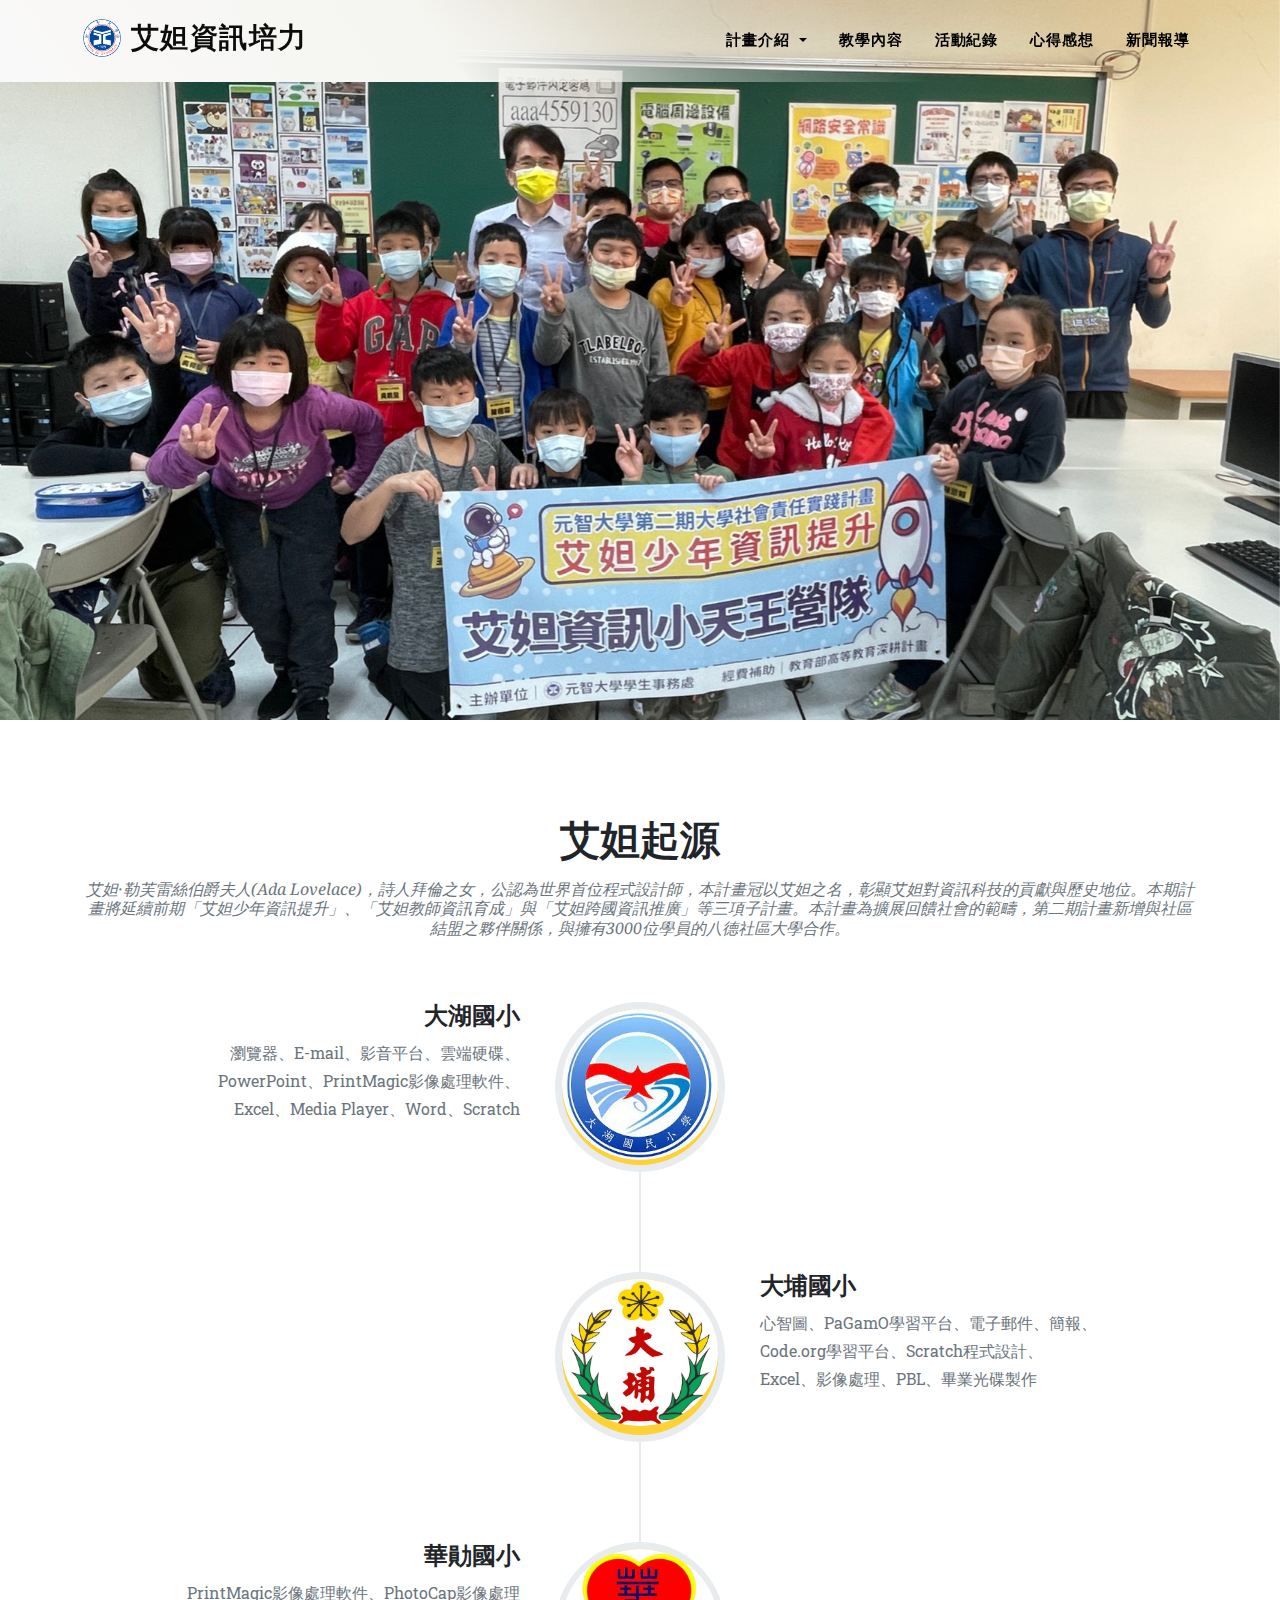
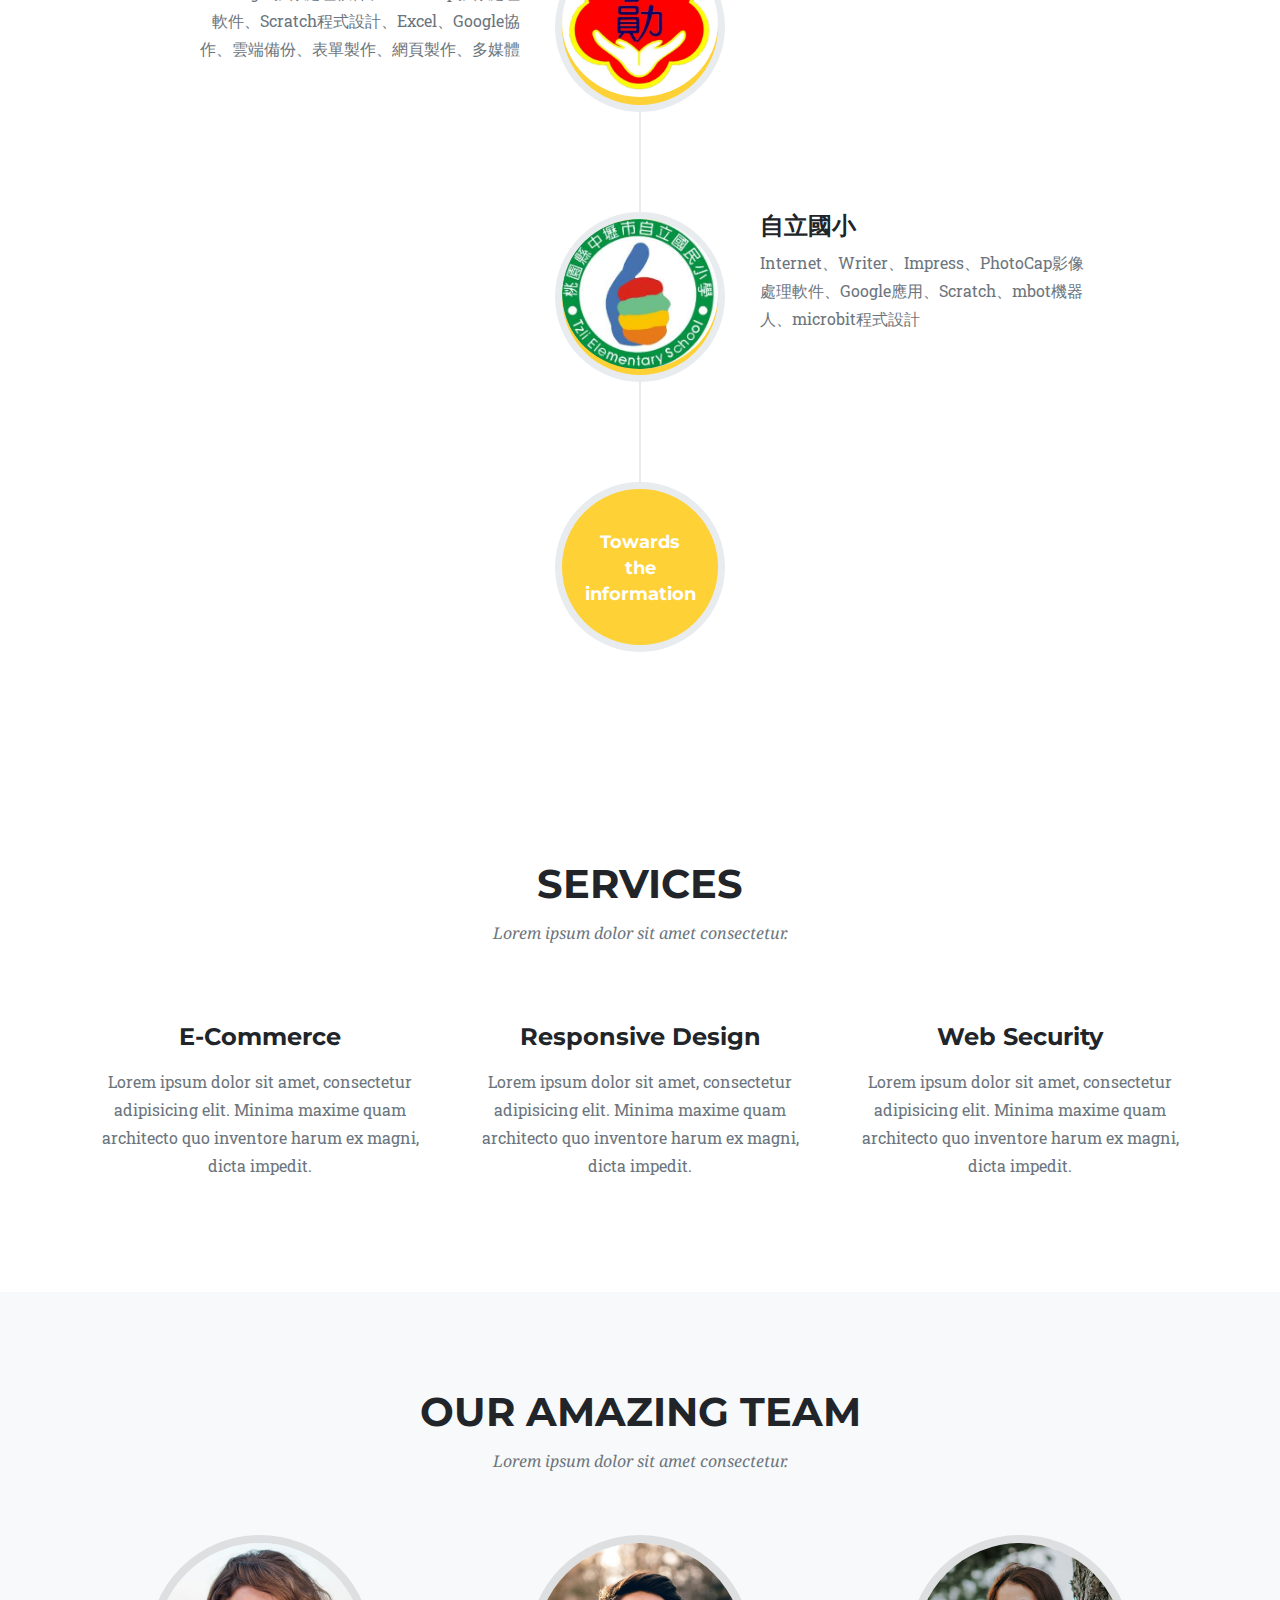
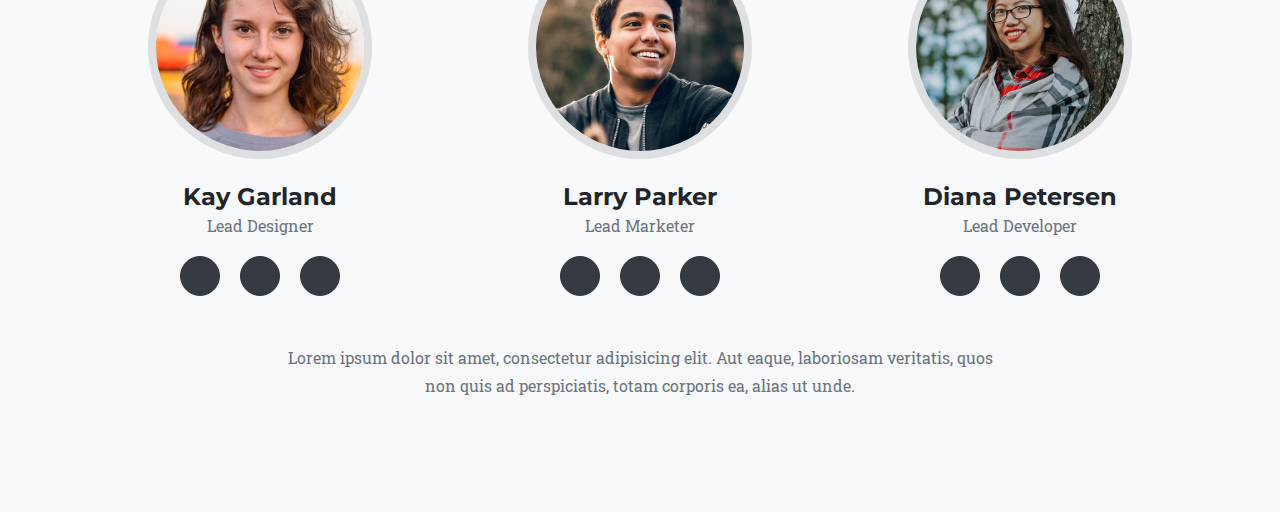
==== commit 82a6fe63: "add activity and experience page" ====
--- a/index.html
+++ b/index.html
@@ -20,51 +20,7 @@
 </head>
 
 <body id="page-top">
-    <!-- Navigation-->
-    <nav class="navbar navbar-expand-lg navbar-dark fixed-top" id="mainNav">
-        <div class="container">
-            <a class="navbar-brand js-scroll-trigger" href="#page-top">
-                <img src="assets/img/yzu.png" alt="" class="titleImg" />
-                <h3 class="titleWord">艾妲資訊培力</h3>
-                <!-- 元智大學「大學社會責任實踐計畫- -->
-            </a>
-            <button class="navbar-toggler navbar-toggler-right" type="button" data-toggle="collapse"
-                data-target="#navbarResponsive" aria-controls="navbarResponsive" aria-expanded="false"
-                aria-label="Toggle navigation">
-                Menu
-                <i class="fas fa-bars ml-1"></i>
-            </button>
-            <div class="collapse navbar-collapse" id="navbarResponsive">
-                <ul class="navbar-nav text-uppercase ml-auto">
-                    <li class="nav-item dropdown">
-                        <a class="nav-link dropdown-toggle" href="#" id="navbarDropdownMenuLink" role="button"
-                            data-toggle="dropdown" aria-haspopup="true" aria-expanded="false">
-                            計畫介紹
-                        </a>
-                        <div class="dropdown-menu " aria-labelledby="navbarDropdownMenuLink">
-                            <a class="dropdown-item js-scroll-trigger" href="#services">艾妲緣起</a>
-                            <a class="dropdown-item js-scroll-trigger" href="#portfolio">組織成員</a>
-                            <a class="dropdown-item js-scroll-trigger" href="#about">歷屆義工學員</a>
-                        </div>
-                    </li>
-                    <li class="nav-item"><a class="nav-link js-scroll-trigger" href="#services">教學內容</a></li>
-                    <li class="nav-item"><a class="nav-link js-scroll-trigger" href="#portfolio">作品集</a></li>
-                    <li class="nav-item"><a class="nav-link js-scroll-trigger" href="#about">心得感想</a></li>
-                    <li class="nav-item"><a class="nav-link js-scroll-trigger" href="#team">新聞報導</a></li>
-                    <!-- <li class="nav-item"><a class="nav-link js-scroll-trigger" href="#contact">Contact</a></li> -->
-
-                </ul>
-            </div>
-        </div>
-    </nav>
-    <!-- Masthead-->
-    <!-- <header class="mastheadx">
-            <div class="container">
-                <div class="masthead-subheading">Welcome To Our Studio!</div>
-                <div class="masthead-heading text-uppercase">It's Nice To Meet You</div>
-                <a class="btn btn-primary btn-xl text-uppercase js-scroll-trigger" href="#services">Tell Me More</a>
-            </div>
-        </header> -->
+    <script type="text/javascript" src="./js/navBar.js"></script>
 
 
 
@@ -85,6 +41,87 @@
 
         </div>
     </div>
+
+    <!-- About-->
+    <section class="page-section" id="origin">
+        <div class="container">
+            <div class="text-center">
+                <h2 class="section-heading text-uppercase">艾妲起源</h2>
+                <h3 class="section-subheading text-muted">艾妲·勒芙雷絲伯爵夫人(Ada Lovelace)，詩人拜倫之女，公認為世界首位程式設計師，本計畫冠以艾妲之名，彰顯艾妲對資訊科技的貢獻與歷史地位。本期計畫將延續前期「艾妲少年資訊提升」、「艾妲教師資訊育成」與「艾妲跨國資訊推廣」等三項子計畫。本計畫為擴展回饋社會的範疇，第二期計畫新增與社區結盟之夥伴關係，與擁有3000位學員的八德社區大學合作。</h3>
+            </div>
+            <ul class="timeline">
+                <li>
+                    <div class="timeline-image"><img class="rounded-circle img-fluid" src="assets/img/about/Dahu.jfif"
+                            alt="" /></div>
+                    <div class="timeline-panel">
+                        <div class="timeline-heading">
+                            <h4>大湖國小</h4>
+                            <!-- <h4 class="subheading">大湖國小</h4> -->
+                        </div>
+                        <div class="timeline-body">
+                            <p class="text-muted">瀏覽器、E-mail、影音平台、雲端硬碟、PowerPoint、PrintMagic影像處理軟件、Excel、Media Player、Word、Scratch</p>
+                        </div>
+                    </div>
+                </li>
+                <li class="timeline-inverted">
+                    <div class="timeline-image"><img class="rounded-circle img-fluid" src="assets/img/about/Dapu.jpg"
+                            alt="" /></div>
+                    <div class="timeline-panel">
+                        <div class="timeline-heading">
+                            <h4>大埔國小</h4>
+                            <!-- <h4 class="subheading">An Agency is Born</h4> -->
+                        </div>
+                        <div class="timeline-body">
+                            <p class="text-muted">心智圖、PaGamO學習平台、電子郵件、簡報、Code.org學習平台、Scratch程式設計、Excel、影像處理、PBL、畢業光碟製作</p>
+                        </div>
+                    </div>
+                </li>
+                <li>
+                    <div class="timeline-image"><img class="rounded-circle img-fluid" src="assets/img/about/Huaxun.JPG"
+                            alt="" /></div>
+                    <div class="timeline-panel">
+                        <div class="timeline-heading">
+                            <h4>華勛國小</h4>
+                            <!-- <h4 class="subheading">Transition to Full Service</h4> -->
+                        </div>
+                        <div class="timeline-body">
+                            <p class="text-muted">PrintMagic影像處理軟件、PhotoCap影像處理軟件、Scratch程式設計、Excel、Google協作、雲端備份、表單製作、網頁製作、多媒體</p>
+                        </div>
+                    </div>
+                </li>
+                <li class="timeline-inverted">
+                    <div class="timeline-image"><img class="rounded-circle img-fluid" src="assets/img/about/tzli.jpg"
+                            alt="" /></div>
+                    <div class="timeline-panel">
+                        <div class="timeline-heading">
+                            <h4>自立國小</h4>
+                            <!-- <h4 class="subheading">Phase Two Expansion</h4> -->
+                        </div>
+                        <div class="timeline-body">
+                            <p class="text-muted">Internet、Writer、Impress、PhotoCap影像處理軟件、Google應用、Scratch、mbot機器人、microbit程式設計</p>
+                        </div>
+                    </div>
+                </li>
+                <li class="timeline-inverted">
+                    <div class="timeline-image">
+                        <h4>
+                            Towards 
+                            <br />
+                            the 
+                            <br />
+                            information
+                        </h4>
+                    </div>
+                </li>
+            </ul>
+        </div>
+    </section>
+
+
+
+
+
+
     <!-- Services-->
     <section class="page-section" id="services">
         <div class="container">
@@ -123,183 +160,7 @@
             </div>
         </div>
     </section>
-    <!-- Portfolio Grid-->
-    <section class="page-section bg-light" id="portfolio">
-        <div class="container">
-            <div class="text-center">
-                <h2 class="section-heading text-uppercase">Portfolio</h2>
-                <h3 class="section-subheading text-muted">Lorem ipsum dolor sit amet consectetur.</h3>
-            </div>
-            <div class="row">
-                <div class="col-lg-4 col-sm-6 mb-4">
-                    <div class="portfolio-item">
-                        <a class="portfolio-link" data-toggle="modal" href="#portfolioModal1">
-                            <div class="portfolio-hover">
-                                <div class="portfolio-hover-content"><i class="fas fa-plus fa-3x"></i></div>
-                            </div>
-                            <img class="img-fluid" src="assets/img/portfolio/01-thumbnail.jpg" alt="" />
-                        </a>
-                        <div class="portfolio-caption">
-                            <div class="portfolio-caption-heading">Threads</div>
-                            <div class="portfolio-caption-subheading text-muted">Illustration</div>
-                        </div>
-                    </div>
-                </div>
-                <div class="col-lg-4 col-sm-6 mb-4">
-                    <div class="portfolio-item">
-                        <a class="portfolio-link" data-toggle="modal" href="#portfolioModal2">
-                            <div class="portfolio-hover">
-                                <div class="portfolio-hover-content"><i class="fas fa-plus fa-3x"></i></div>
-                            </div>
-                            <img class="img-fluid" src="assets/img/portfolio/02-thumbnail.jpg" alt="" />
-                        </a>
-                        <div class="portfolio-caption">
-                            <div class="portfolio-caption-heading">Explore</div>
-                            <div class="portfolio-caption-subheading text-muted">Graphic Design</div>
-                        </div>
-                    </div>
-                </div>
-                <div class="col-lg-4 col-sm-6 mb-4">
-                    <div class="portfolio-item">
-                        <a class="portfolio-link" data-toggle="modal" href="#portfolioModal3">
-                            <div class="portfolio-hover">
-                                <div class="portfolio-hover-content"><i class="fas fa-plus fa-3x"></i></div>
-                            </div>
-                            <img class="img-fluid" src="assets/img/portfolio/03-thumbnail.jpg" alt="" />
-                        </a>
-                        <div class="portfolio-caption">
-                            <div class="portfolio-caption-heading">Finish</div>
-                            <div class="portfolio-caption-subheading text-muted">Identity</div>
-                        </div>
-                    </div>
-                </div>
-                <div class="col-lg-4 col-sm-6 mb-4 mb-lg-0">
-                    <div class="portfolio-item">
-                        <a class="portfolio-link" data-toggle="modal" href="#portfolioModal4">
-                            <div class="portfolio-hover">
-                                <div class="portfolio-hover-content"><i class="fas fa-plus fa-3x"></i></div>
-                            </div>
-                            <img class="img-fluid" src="assets/img/portfolio/04-thumbnail.jpg" alt="" />
-                        </a>
-                        <div class="portfolio-caption">
-                            <div class="portfolio-caption-heading">Lines</div>
-                            <div class="portfolio-caption-subheading text-muted">Branding</div>
-                        </div>
-                    </div>
-                </div>
-                <div class="col-lg-4 col-sm-6 mb-4 mb-sm-0">
-                    <div class="portfolio-item">
-                        <a class="portfolio-link" data-toggle="modal" href="#portfolioModal5">
-                            <div class="portfolio-hover">
-                                <div class="portfolio-hover-content"><i class="fas fa-plus fa-3x"></i></div>
-                            </div>
-                            <img class="img-fluid" src="assets/img/portfolio/05-thumbnail.jpg" alt="" />
-                        </a>
-                        <div class="portfolio-caption">
-                            <div class="portfolio-caption-heading">Southwest</div>
-                            <div class="portfolio-caption-subheading text-muted">Website Design</div>
-                        </div>
-                    </div>
-                </div>
-                <div class="col-lg-4 col-sm-6">
-                    <div class="portfolio-item">
-                        <a class="portfolio-link" data-toggle="modal" href="#portfolioModal6">
-                            <div class="portfolio-hover">
-                                <div class="portfolio-hover-content"><i class="fas fa-plus fa-3x"></i></div>
-                            </div>
-                            <img class="img-fluid" src="assets/img/portfolio/06-thumbnail.jpg" alt="" />
-                        </a>
-                        <div class="portfolio-caption">
-                            <div class="portfolio-caption-heading">Window</div>
-                            <div class="portfolio-caption-subheading text-muted">Photography</div>
-                        </div>
-                    </div>
-                </div>
-            </div>
-        </div>
-    </section>
-    <!-- About-->
-    <section class="page-section" id="about">
-        <div class="container">
-            <div class="text-center">
-                <h2 class="section-heading text-uppercase">About</h2>
-                <h3 class="section-subheading text-muted">Lorem ipsum dolor sit amet consectetur.</h3>
-            </div>
-            <ul class="timeline">
-                <li>
-                    <div class="timeline-image"><img class="rounded-circle img-fluid" src="assets/img/about/1.jpg"
-                            alt="" /></div>
-                    <div class="timeline-panel">
-                        <div class="timeline-heading">
-                            <h4>2009-2011</h4>
-                            <h4 class="subheading">Our Humble Beginnings</h4>
-                        </div>
-                        <div class="timeline-body">
-                            <p class="text-muted">Lorem ipsum dolor sit amet, consectetur adipisicing elit. Sunt ut
-                                voluptatum eius sapiente, totam reiciendis temporibus qui quibusdam, recusandae sit vero
-                                unde, sed, incidunt et ea quo dolore laudantium consectetur!</p>
-                        </div>
-                    </div>
-                </li>
-                <li class="timeline-inverted">
-                    <div class="timeline-image"><img class="rounded-circle img-fluid" src="assets/img/about/2.jpg"
-                            alt="" /></div>
-                    <div class="timeline-panel">
-                        <div class="timeline-heading">
-                            <h4>March 2011</h4>
-                            <h4 class="subheading">An Agency is Born</h4>
-                        </div>
-                        <div class="timeline-body">
-                            <p class="text-muted">Lorem ipsum dolor sit amet, consectetur adipisicing elit. Sunt ut
-                                voluptatum eius sapiente, totam reiciendis temporibus qui quibusdam, recusandae sit vero
-                                unde, sed, incidunt et ea quo dolore laudantium consectetur!</p>
-                        </div>
-                    </div>
-                </li>
-                <li>
-                    <div class="timeline-image"><img class="rounded-circle img-fluid" src="assets/img/about/3.jpg"
-                            alt="" /></div>
-                    <div class="timeline-panel">
-                        <div class="timeline-heading">
-                            <h4>December 2012</h4>
-                            <h4 class="subheading">Transition to Full Service</h4>
-                        </div>
-                        <div class="timeline-body">
-                            <p class="text-muted">Lorem ipsum dolor sit amet, consectetur adipisicing elit. Sunt ut
-                                voluptatum eius sapiente, totam reiciendis temporibus qui quibusdam, recusandae sit vero
-                                unde, sed, incidunt et ea quo dolore laudantium consectetur!</p>
-                        </div>
-                    </div>
-                </li>
-                <li class="timeline-inverted">
-                    <div class="timeline-image"><img class="rounded-circle img-fluid" src="assets/img/about/4.jpg"
-                            alt="" /></div>
-                    <div class="timeline-panel">
-                        <div class="timeline-heading">
-                            <h4>July 2014</h4>
-                            <h4 class="subheading">Phase Two Expansion</h4>
-                        </div>
-                        <div class="timeline-body">
-                            <p class="text-muted">Lorem ipsum dolor sit amet, consectetur adipisicing elit. Sunt ut
-                                voluptatum eius sapiente, totam reiciendis temporibus qui quibusdam, recusandae sit vero
-                                unde, sed, incidunt et ea quo dolore laudantium consectetur!</p>
-                        </div>
-                    </div>
-                </li>
-                <li class="timeline-inverted">
-                    <div class="timeline-image">
-                        <h4>
-                            Be Part
-                            <br />
-                            Of Our
-                            <br />
-                            Story!
-                        </h4>
-                    </div>
-                </li>
-            </ul>
-        </div>
-    </section>
+
     <!-- Team-->
     <section class="page-section bg-light" id="team">
         <div class="container">
@@ -355,8 +216,10 @@
     <!-- Contact-->
 
     <!-- Portfolio Modals-->
-    <!-- Modal 1-->
-
+    
+
+
+    
     <!-- Bootstrap core JS-->
     <script src="https://cdnjs.cloudflare.com/ajax/libs/jquery/3.5.1/jquery.min.js"></script>
     <script src="https://cdn.jsdelivr.net/npm/bootstrap@4.5.3/dist/js/bootstrap.bundle.min.js"></script>
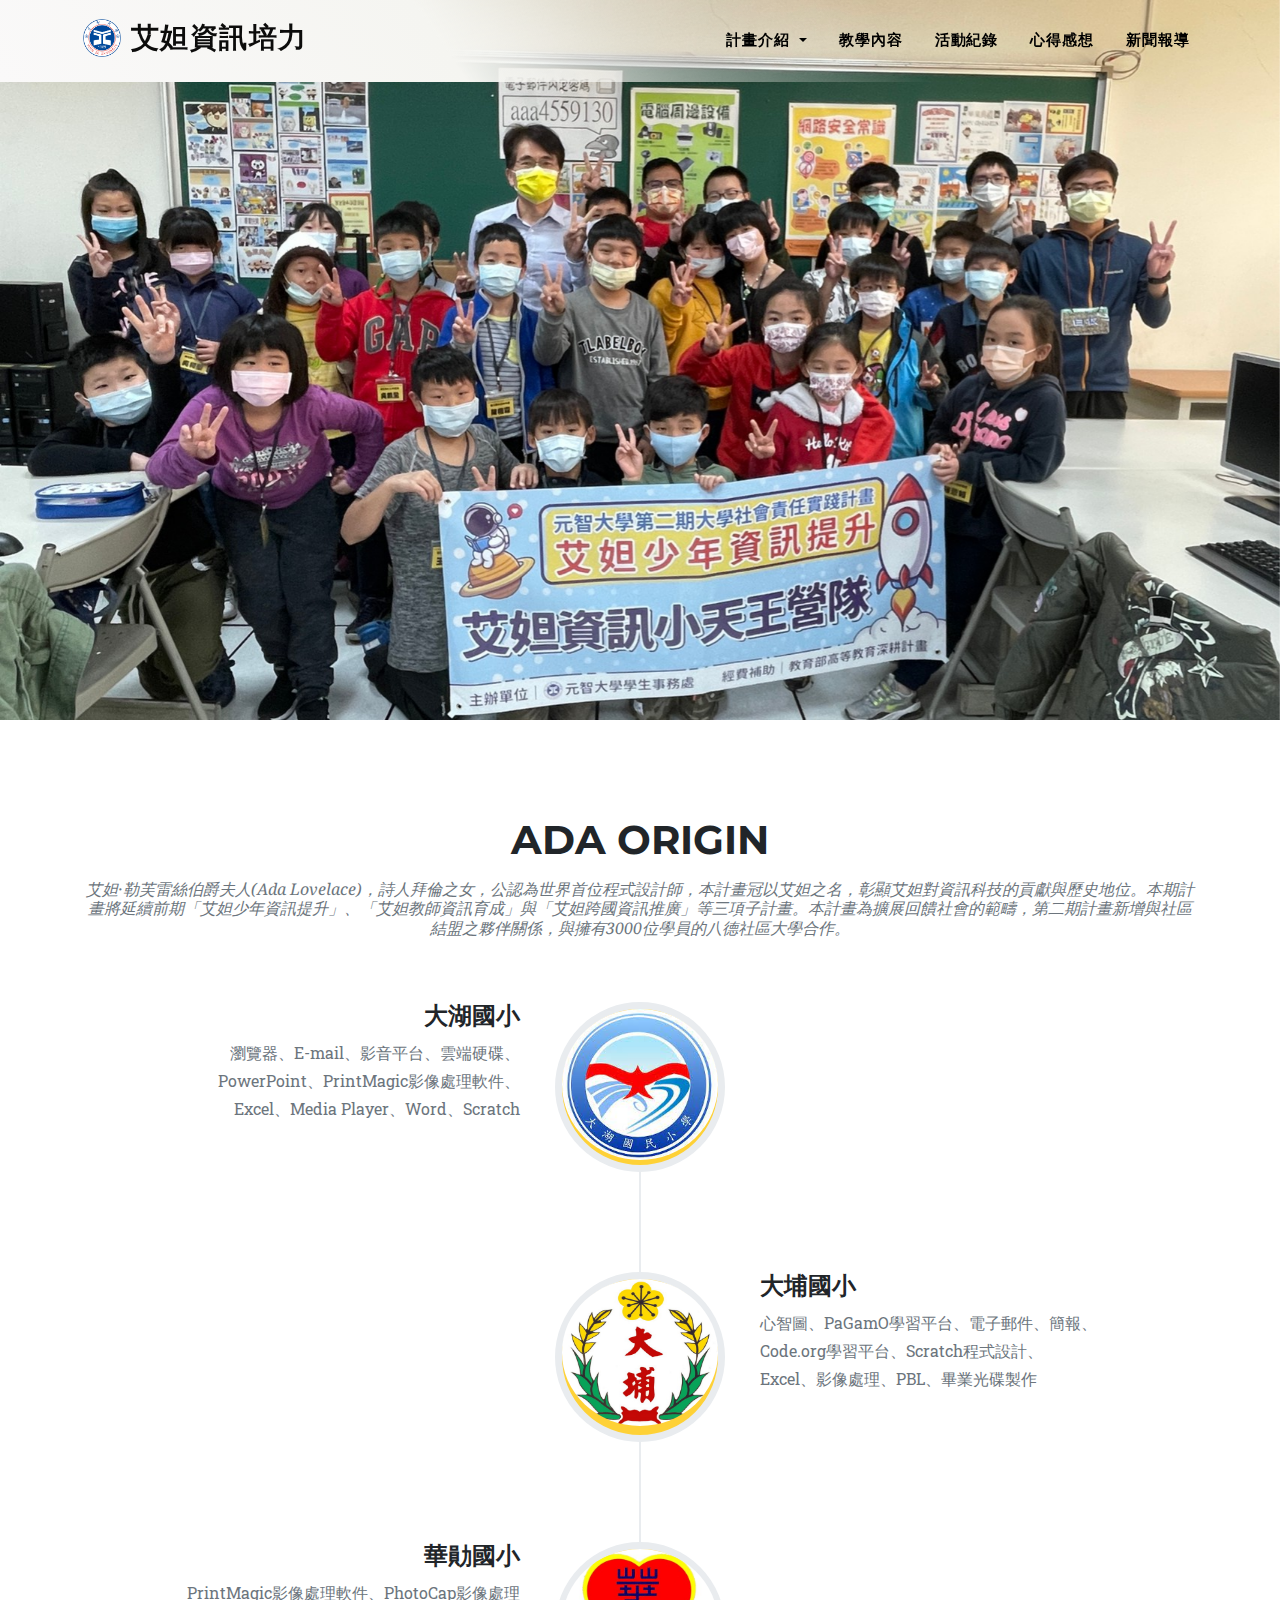
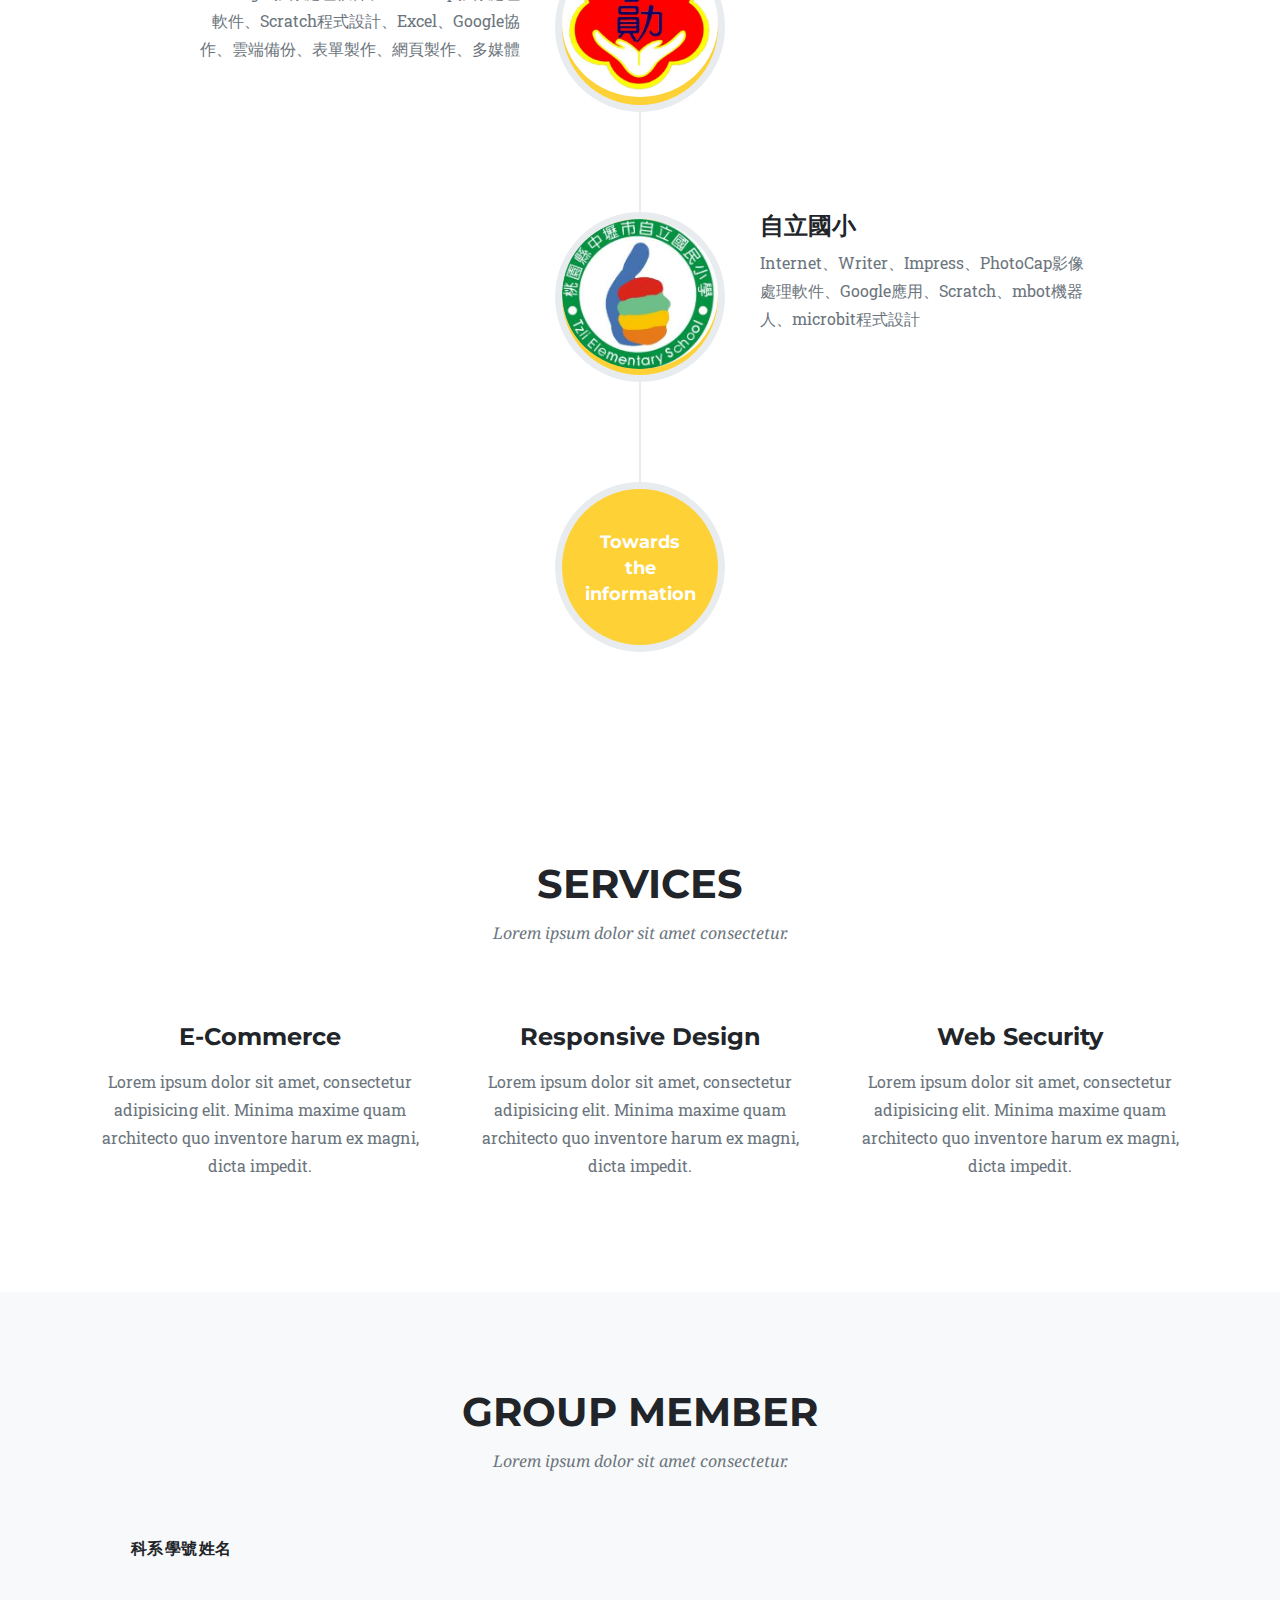
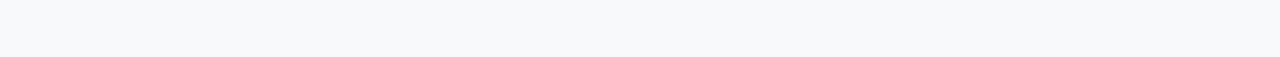
==== commit b40f622d: "add pie chart" ====
--- a/index.html
+++ b/index.html
@@ -45,10 +45,22 @@
     <!-- About-->
     <section class="page-section" id="origin">
         <div class="container">
+
+
             <div class="text-center">
-                <h2 class="section-heading text-uppercase">艾妲起源</h2>
-                <h3 class="section-subheading text-muted">艾妲·勒芙雷絲伯爵夫人(Ada Lovelace)，詩人拜倫之女，公認為世界首位程式設計師，本計畫冠以艾妲之名，彰顯艾妲對資訊科技的貢獻與歷史地位。本期計畫將延續前期「艾妲少年資訊提升」、「艾妲教師資訊育成」與「艾妲跨國資訊推廣」等三項子計畫。本計畫為擴展回饋社會的範疇，第二期計畫新增與社區結盟之夥伴關係，與擁有3000位學員的八德社區大學合作。</h3>
-            </div>
+
+                <div class="text-center">
+                    <h2 class="section-heading text-uppercase">Ada origin</h2>
+                    <h3 class="section-subheading text-muted">艾妲·勒芙雷絲伯爵夫人(Ada
+                        Lovelace)，詩人拜倫之女，公認為世界首位程式設計師，本計畫冠以艾妲之名，彰顯艾妲對資訊科技的貢獻與歷史地位。本期計畫將延續前期「艾妲少年資訊提升」、「艾妲教師資訊育成」與「艾妲跨國資訊推廣」等三項子計畫。本計畫為擴展回饋社會的範疇，第二期計畫新增與社區結盟之夥伴關係，與擁有3000位學員的八德社區大學合作。</h3>
+                </div>
+
+  
+
+                <!-- <h3 class="section-subheading text-muted">第二花椰菜</h3> -->
+            </div>
+
+
             <ul class="timeline">
                 <li>
                     <div class="timeline-image"><img class="rounded-circle img-fluid" src="assets/img/about/Dahu.jfif"
@@ -59,7 +71,8 @@
                             <!-- <h4 class="subheading">大湖國小</h4> -->
                         </div>
                         <div class="timeline-body">
-                            <p class="text-muted">瀏覽器、E-mail、影音平台、雲端硬碟、PowerPoint、PrintMagic影像處理軟件、Excel、Media Player、Word、Scratch</p>
+                            <p class="text-muted">瀏覽器、E-mail、影音平台、雲端硬碟、PowerPoint、PrintMagic影像處理軟件、Excel、Media
+                                Player、Word、Scratch</p>
                         </div>
                     </div>
                 </li>
@@ -72,7 +85,8 @@
                             <!-- <h4 class="subheading">An Agency is Born</h4> -->
                         </div>
                         <div class="timeline-body">
-                            <p class="text-muted">心智圖、PaGamO學習平台、電子郵件、簡報、Code.org學習平台、Scratch程式設計、Excel、影像處理、PBL、畢業光碟製作</p>
+                            <p class="text-muted">心智圖、PaGamO學習平台、電子郵件、簡報、Code.org學習平台、Scratch程式設計、Excel、影像處理、PBL、畢業光碟製作
+                            </p>
                         </div>
                     </div>
                 </li>
@@ -85,7 +99,8 @@
                             <!-- <h4 class="subheading">Transition to Full Service</h4> -->
                         </div>
                         <div class="timeline-body">
-                            <p class="text-muted">PrintMagic影像處理軟件、PhotoCap影像處理軟件、Scratch程式設計、Excel、Google協作、雲端備份、表單製作、網頁製作、多媒體</p>
+                            <p class="text-muted">
+                                PrintMagic影像處理軟件、PhotoCap影像處理軟件、Scratch程式設計、Excel、Google協作、雲端備份、表單製作、網頁製作、多媒體</p>
                         </div>
                     </div>
                 </li>
@@ -98,16 +113,17 @@
                             <!-- <h4 class="subheading">Phase Two Expansion</h4> -->
                         </div>
                         <div class="timeline-body">
-                            <p class="text-muted">Internet、Writer、Impress、PhotoCap影像處理軟件、Google應用、Scratch、mbot機器人、microbit程式設計</p>
+                            <p class="text-muted">
+                                Internet、Writer、Impress、PhotoCap影像處理軟件、Google應用、Scratch、mbot機器人、microbit程式設計</p>
                         </div>
                     </div>
                 </li>
                 <li class="timeline-inverted">
                     <div class="timeline-image">
                         <h4>
-                            Towards 
+                            Towards
                             <br />
-                            the 
+                            the
                             <br />
                             information
                         </h4>
@@ -165,10 +181,10 @@
     <section class="page-section bg-light" id="team">
         <div class="container">
             <div class="text-center">
-                <h2 class="section-heading text-uppercase">Our Amazing Team</h2>
+                <h2 class="section-heading text-uppercase">Group member</h2>
                 <h3 class="section-subheading text-muted">Lorem ipsum dolor sit amet consectetur.</h3>
             </div>
-            <div class="row">
+            <!-- <div class="row">
                 <div class="col-lg-4">
                     <div class="team-member">
                         <img class="mx-auto rounded-circle" src="assets/img/team/1.jpg" alt="" />
@@ -207,6 +223,34 @@
                 </div>
             </div>
         </div>
+ -->
+
+
+
+
+        <div class="mr-5 ml-5 ">
+
+            <table data-toggle="table" data-sortable="true" data-sort-class="table-active" data-pagination="true"
+                data-search="true" data-show-search-clear-button="true" data-show-columns="true"
+                data-mobile-responsive="true" data-url="./json/membersList.json">
+                <thead>
+                    <tr>
+                        <th data-field=department data-sortable="true">科系</th>
+                        <th data-field="id" data-sortable="true">學號</th>
+                        <th data-field="name" data-sortable="true">姓名</th>
+                    </tr>
+                </thead>
+            </table>
+        </div>
+
+
+
+
+
+
+
+
+
     </section>
 
 
@@ -216,19 +260,11 @@
     <!-- Contact-->
 
     <!-- Portfolio Modals-->
-    
-
-
-    
-    <!-- Bootstrap core JS-->
-    <script src="https://cdnjs.cloudflare.com/ajax/libs/jquery/3.5.1/jquery.min.js"></script>
-    <script src="https://cdn.jsdelivr.net/npm/bootstrap@4.5.3/dist/js/bootstrap.bundle.min.js"></script>
-    <!-- Third party plugin JS-->
-    <script src="https://cdnjs.cloudflare.com/ajax/libs/jquery-easing/1.4.1/jquery.easing.min.js"></script>
-    <!-- Contact form JS-->
-    <script src="assets/mail/jqBootstrapValidation.js"></script>
-    <script src="assets/mail/contact_me.js"></script>
-    <!-- Core theme JS-->
+
+
+
+
+
     <script src="js/scripts.js"></script>
 </body>
 
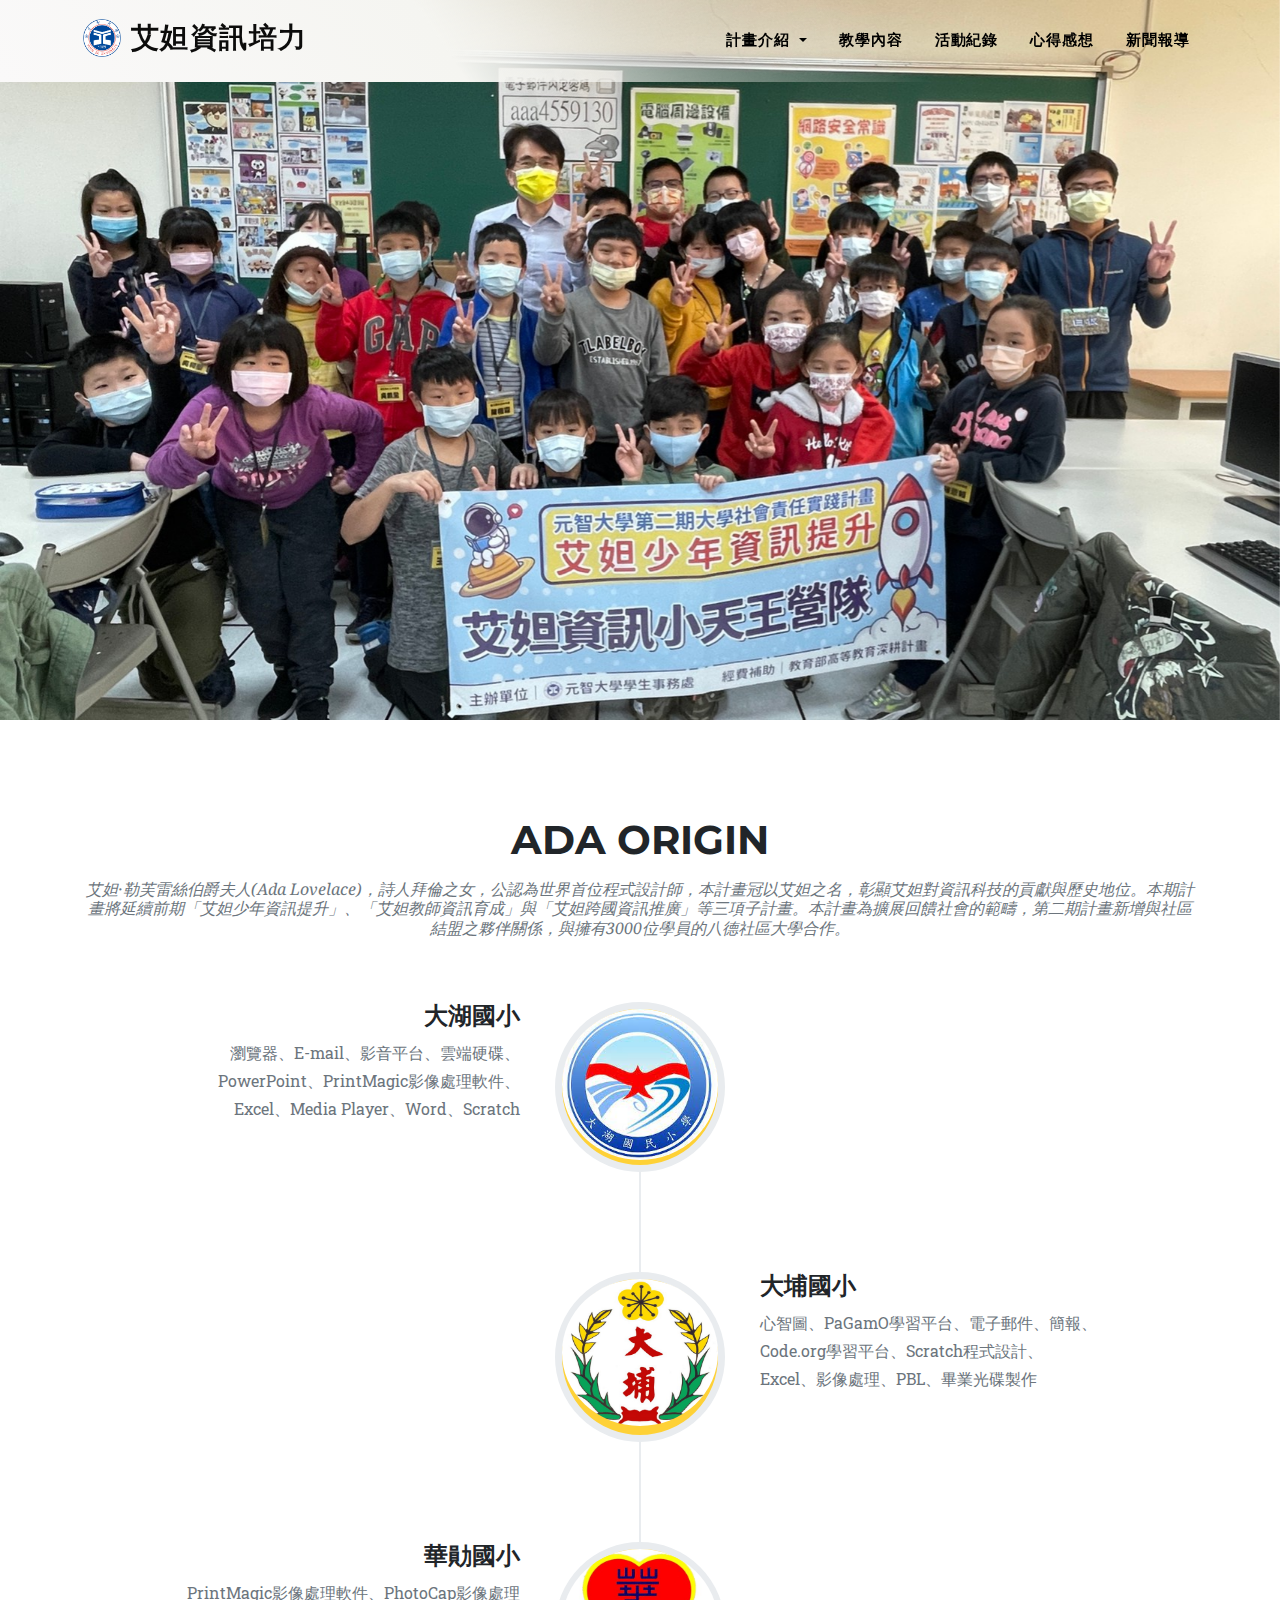
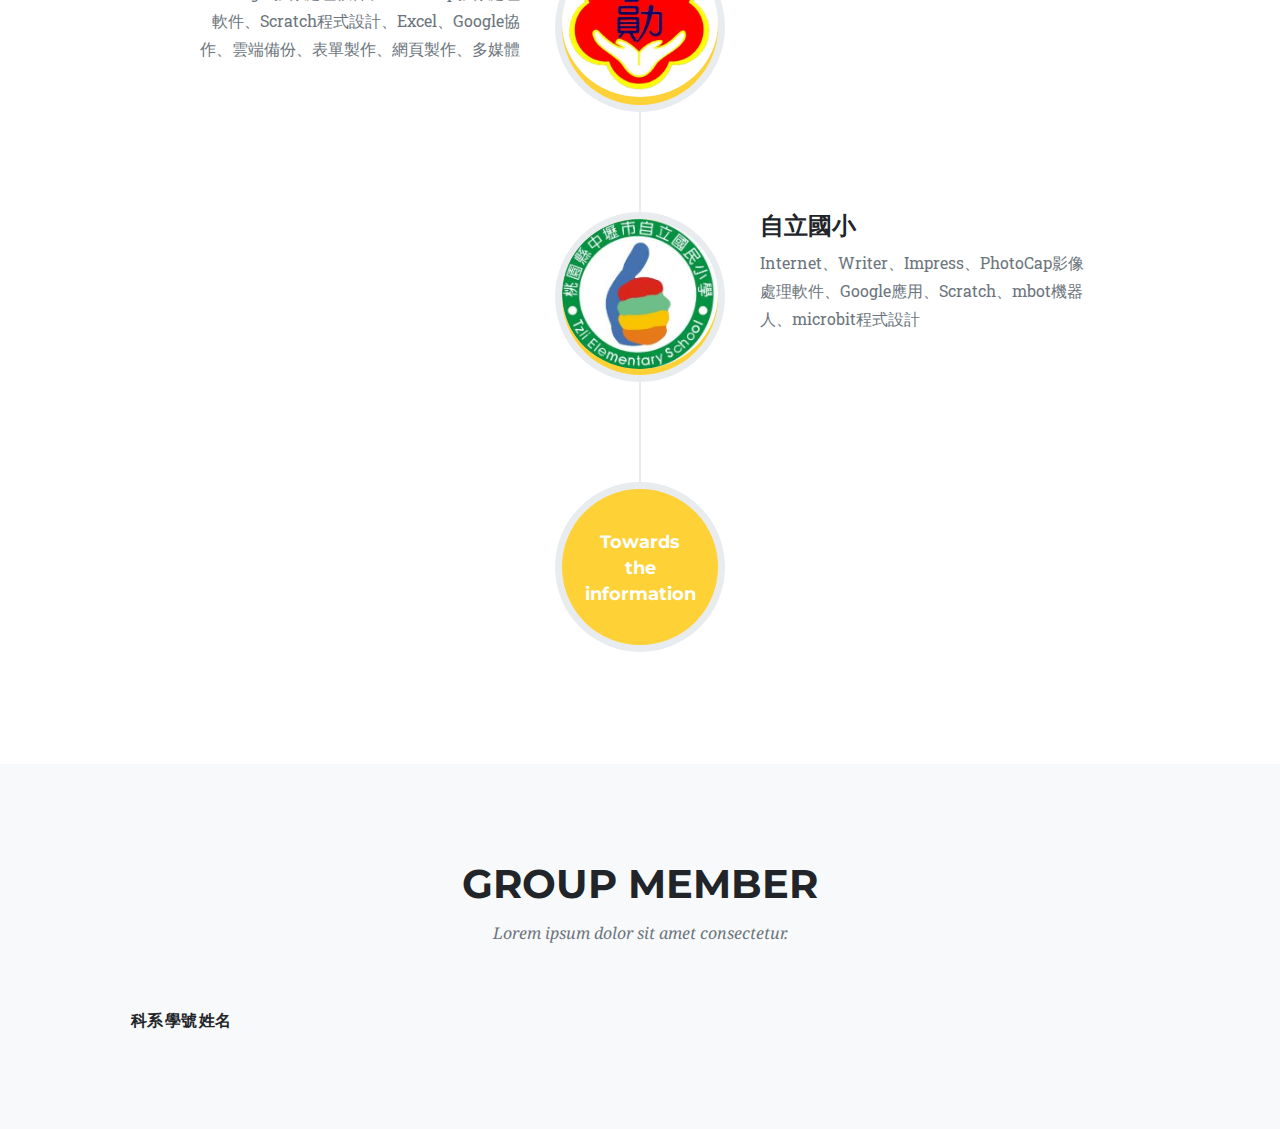
==== commit d40adbdf: "add teaching page" ====
--- a/index.html
+++ b/index.html
@@ -139,7 +139,7 @@
 
 
     <!-- Services-->
-    <section class="page-section" id="services">
+    <!-- <section class="page-section" id="services">
         <div class="container">
             <div class="text-center">
                 <h2 class="section-heading text-uppercase">Services</h2>
@@ -175,10 +175,10 @@
                 </div>
             </div>
         </div>
-    </section>
+    </section> -->
 
     <!-- Team-->
-    <section class="page-section bg-light" id="team">
+    <section class="page-section bg-light" id="groupMember">
         <div class="container">
             <div class="text-center">
                 <h2 class="section-heading text-uppercase">Group member</h2>
@@ -232,7 +232,7 @@
 
             <table data-toggle="table" data-sortable="true" data-sort-class="table-active" data-pagination="true"
                 data-search="true" data-show-search-clear-button="true" data-show-columns="true"
-                data-mobile-responsive="true" data-url="./json/membersList.json">
+                data-mobile-responsive="true" data-url="./json/110MembersList.json">
                 <thead>
                     <tr>
                         <th data-field=department data-sortable="true">科系</th>
